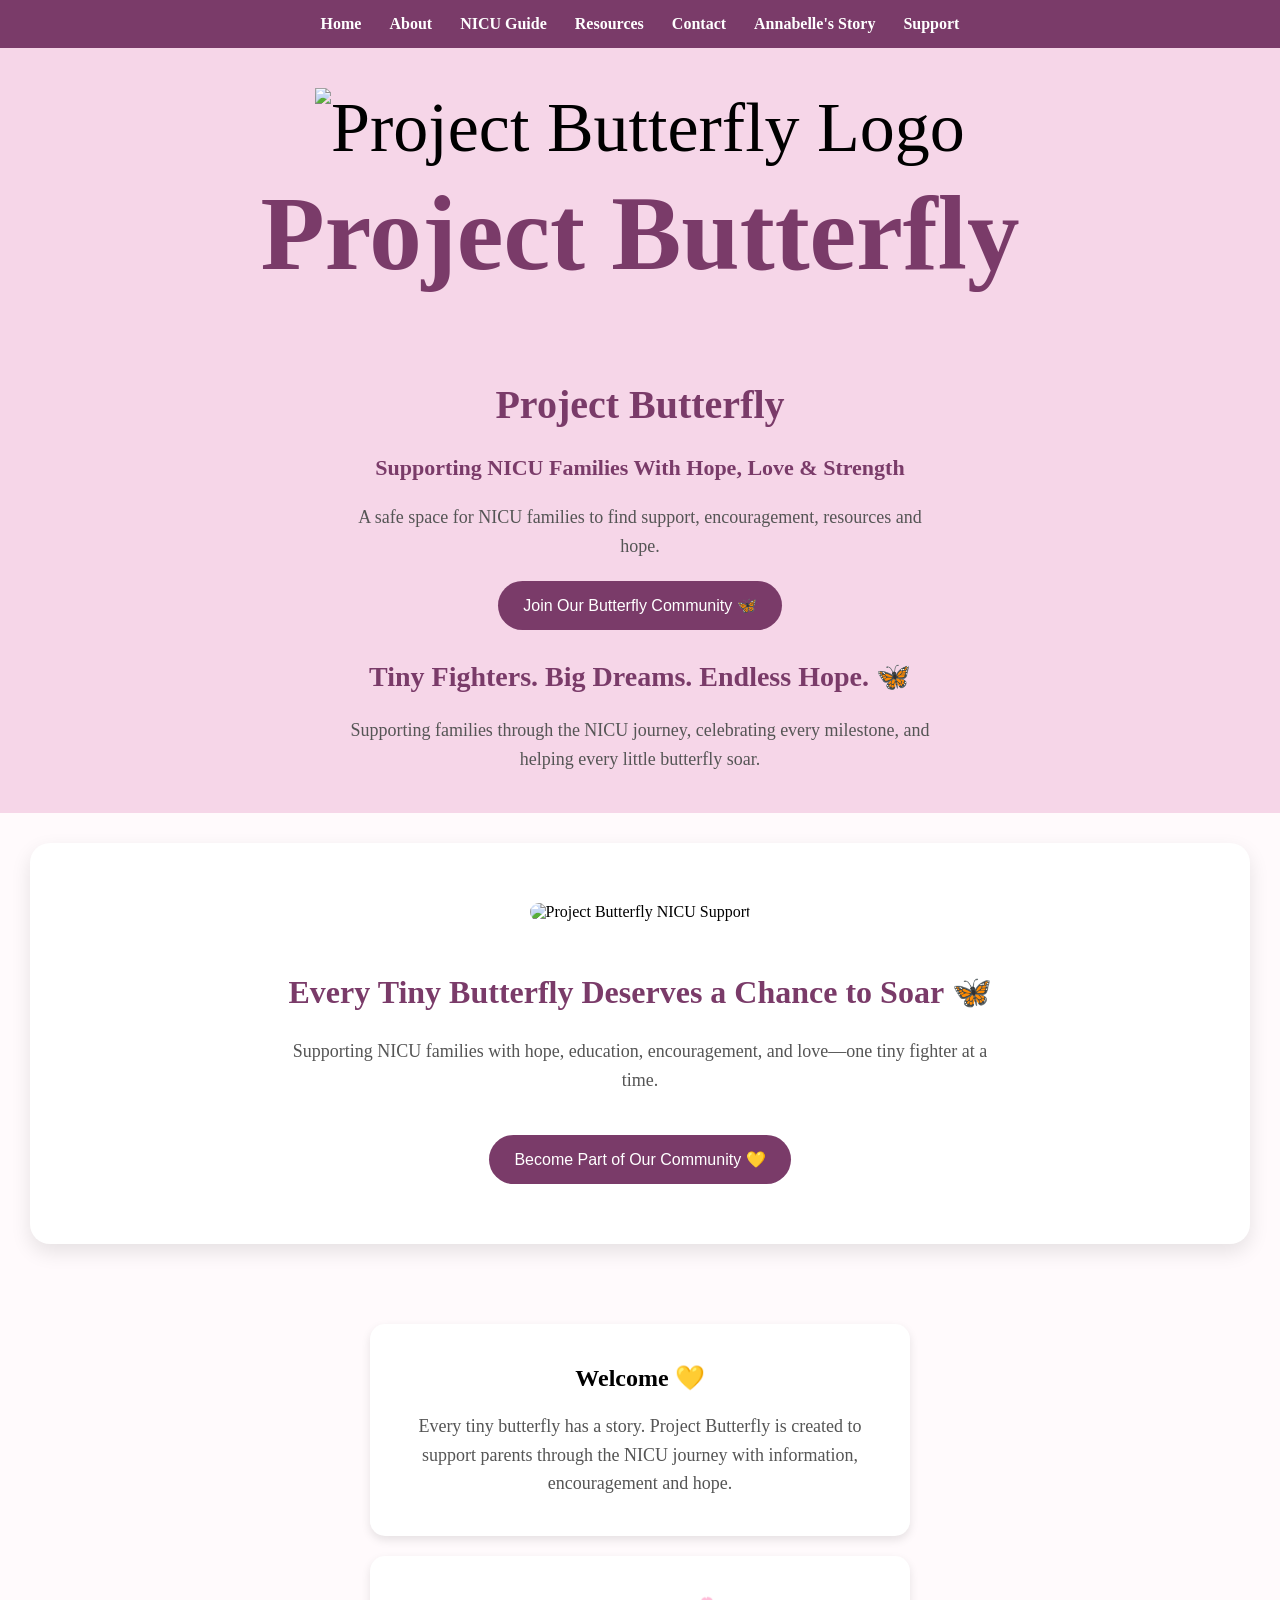
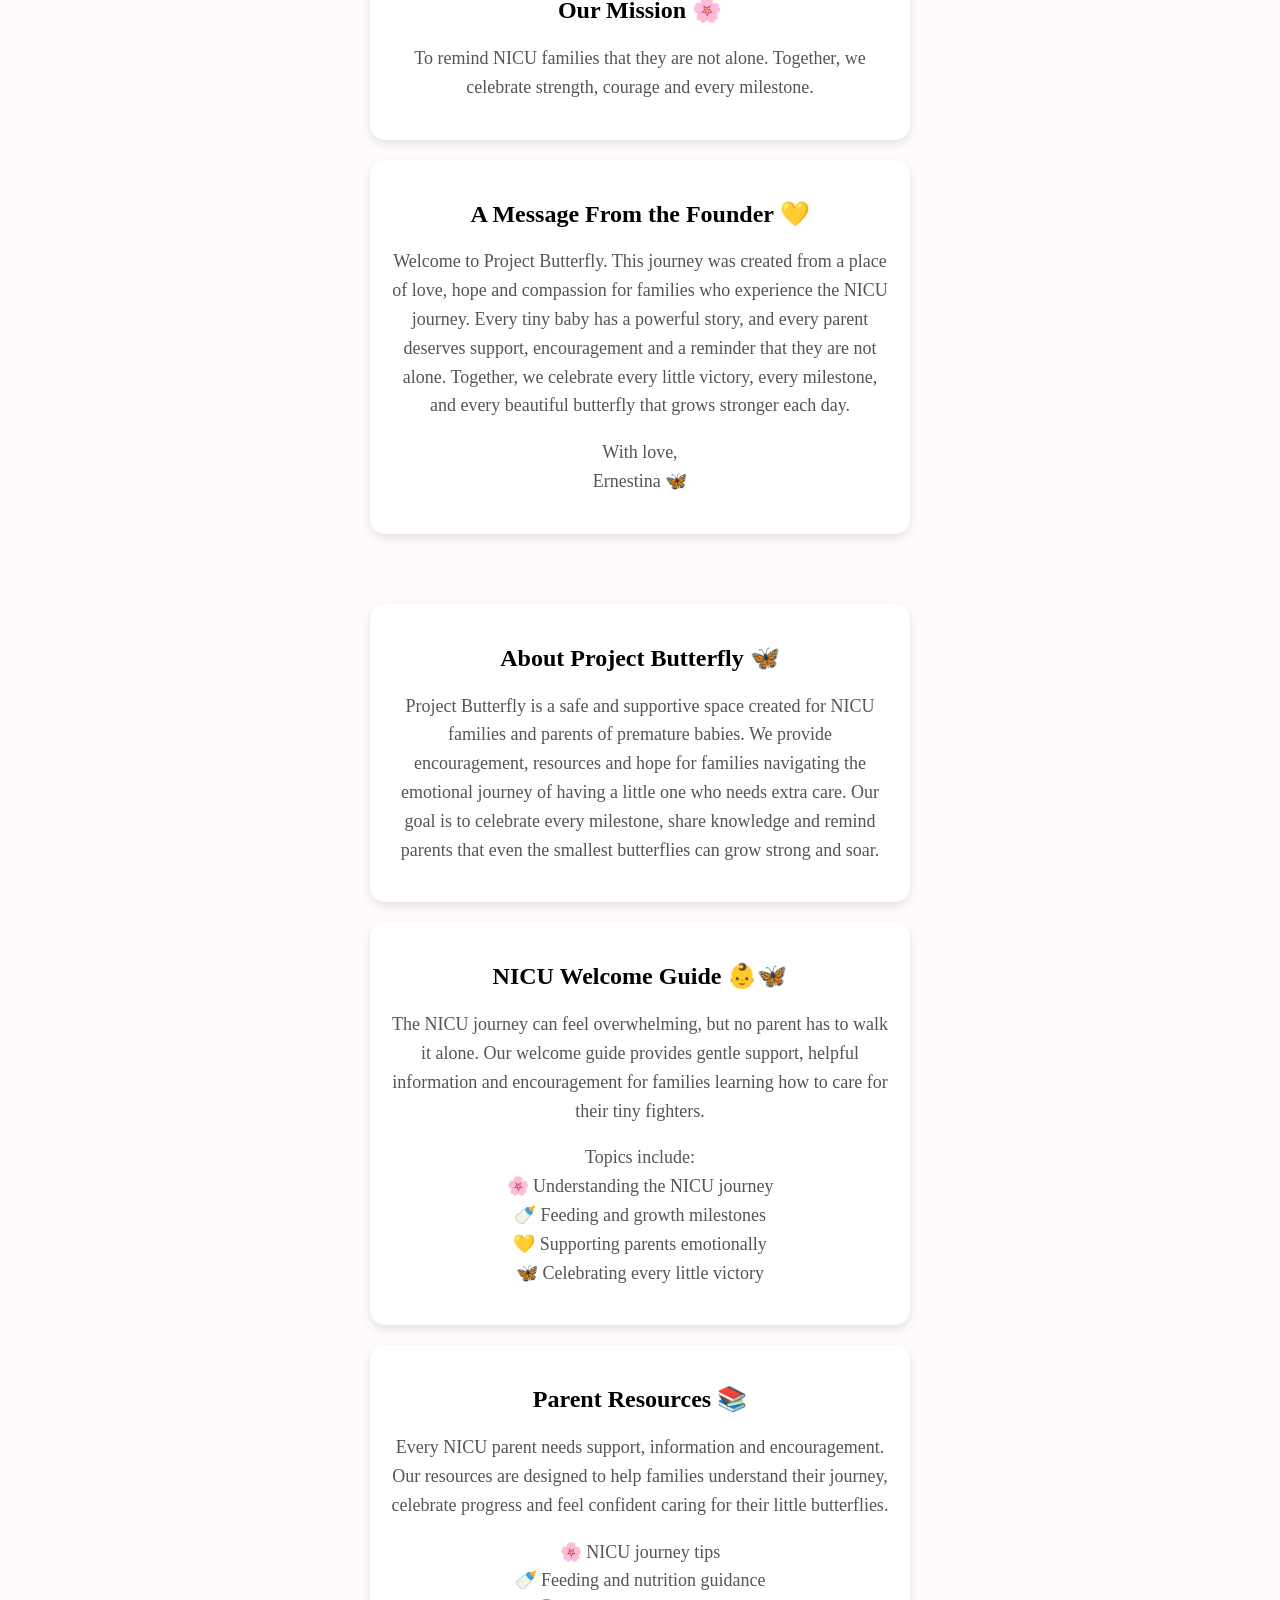
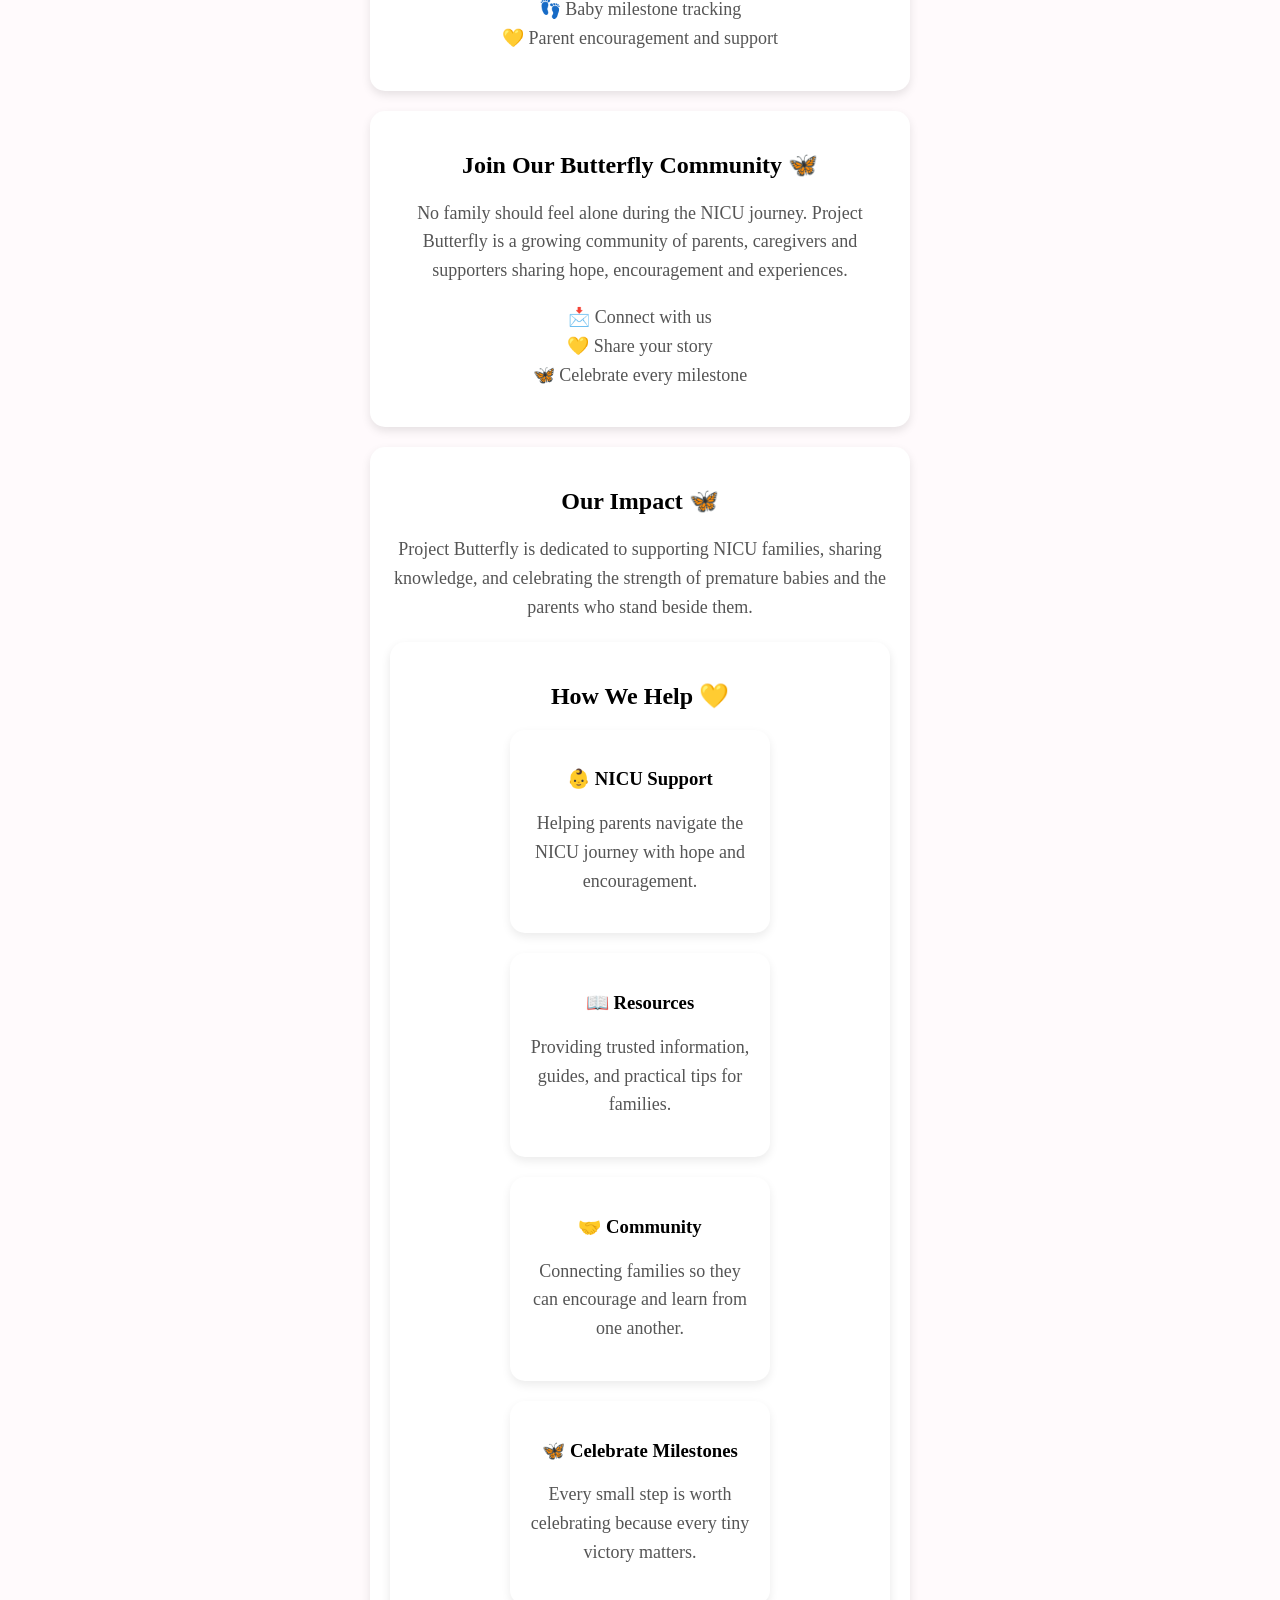
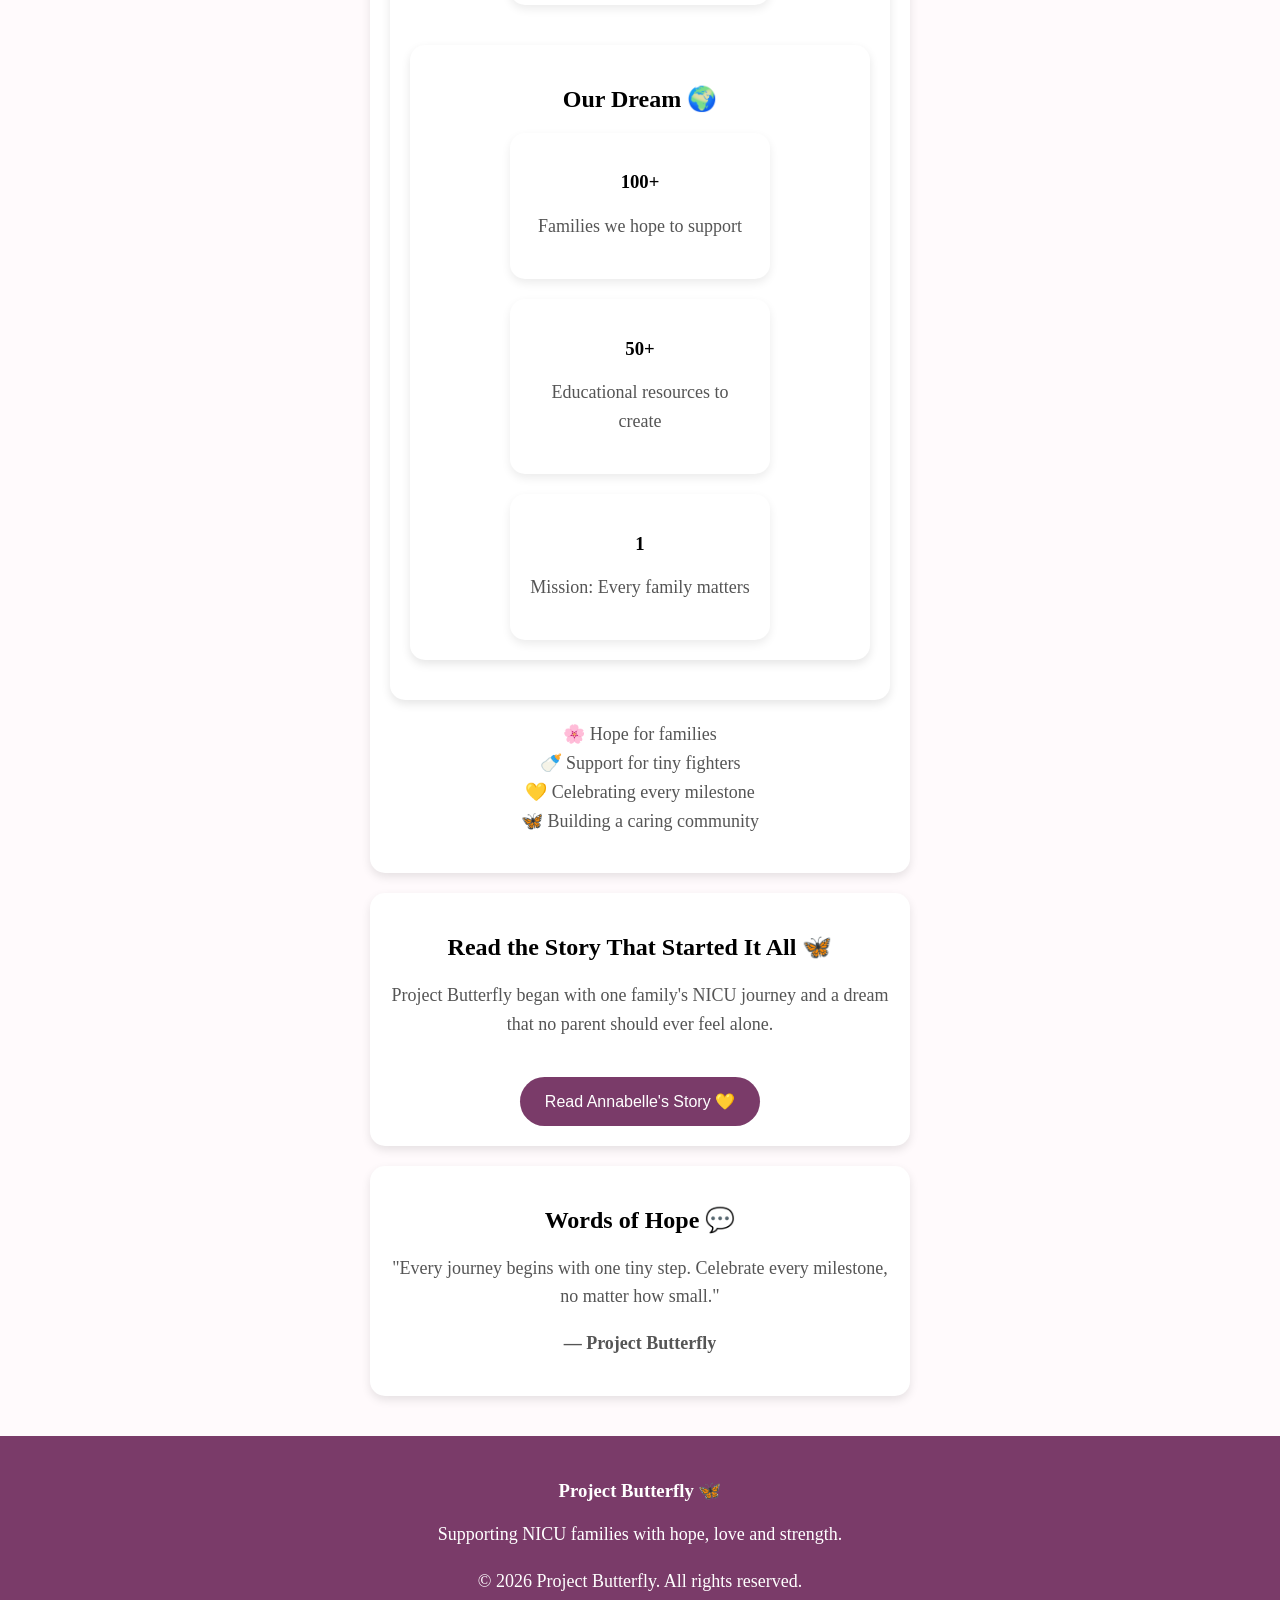
==== index.html @ 30c47a8d "Add files via upload" ====
<!DOCTYPE html>
<html>
<head>
  <meta name="viewport" content="width=device-width, initial-scale=1.0">
  
    <title>Project Butterfly</title>
    <style>
        body {
            font-family: 'Georgia', serif;
            background-color: #fffafc;
            text-align: center;
            margin: 0;
            padding: 0;
        }
header h3 {
    color: #7a3b69;
    font-size: 22px;
}

header p {
    max-width: 600px;
    margin: auto;
}
        header {
    background-color: #f6d6e8;
    padding: 40px 20px;
}

        h1 {
            color: #7a3b69;
            font-size: 40px;
        }

        p {
            color: #555;
            font-size: 18px;
            line-height: 1.6;
        }

        .section {
            padding: 30px 20px;
        }

        .card {
            background: white;
            margin: 20px auto;
            padding: 20px;
            max-width: 500px;
            border-radius: 15px;
            box-shadow: 0 4px 10px rgba(0,0,0,0.1);
        }
.card:hover {
    transform: translateY(-5px);
    transition: 0.3s;
}
        footer {
            background-color: #7a3b69;
            color: white;
            padding: 15px;
        }
        nav {
    background-color: #7a3b69;
    padding: 15px;
    position: sticky;
    top: 0;
    z-index: 1000;
}

nav a {
    color: white;
    text-decoration: none;
    margin: 12px;
    font-size: 16px;
    font-weight: bold;
    transition: color 0.3s;
}

nav a:hover {
    color: #ffd966;
}
.logo {
    font-size: 70px;
    margin-bottom: 10px;
}
.logo h2 {
    color: #7a3b69;
    margin-top: 5px;
}

.logo span {
    font-size: 70px;
}
button {
    background-color: #7a3b69;
    color: white;
    border: none;
    padding: 15px 25px;
    border-radius: 30px;
    font-size: 16px;
    margin-top: 20px;
}
button:hover {
    background-color: #9b5b87;
    transform: scale(1.05);
    transition: 0.3s;
}
.hero-message {
    margin-top: 30px;
}

.hero-message h2 {
    color: #7a3b69;
    font-size: 28px;
}
footer {
    background-color: #7a3b69;
    color: white;
    padding: 25px;
    margin-top: 40px;
}

footer p {
    color: white;
}
.logo img {
    width: 120px;
    height: 120px;
    object-fit: contain;
}
.hero {
    background: white;
    padding: 60px 25px;
    margin: 30px;
    border-radius: 20px;
    box-shadow: 0 8px 20px rgba(0,0,0,0.1);
}

.hero h2 {
    color: #7a3b69;
    font-size: 32px;
}

.hero p {
    font-size: 18px;
    max-width: 700px;
    margin: 20px auto;
}
.hero img {
    width: 100%;
    max-width: 500px;
    border-radius: 20px;
    margin-bottom: 25px;
}
@keyframes fadeIn {
    from {
        opacity: 0;
        transform: translateY(20px);
    }

    to {
        opacity: 1;
        transform: translateY(0);
    }
}

.hero,
.card {
    animation: fadeIn 1s ease;
}
.services {
    display: flex;
    flex-wrap: wrap;
    justify-content: center;
    gap: 20px;
    margin-top: 20px;
}

.service {
    background: #fff;
    padding: 20px;
    border-radius: 15px;
    width: 220px;
    box-shadow: 0 4px 10px rgba(0,0,0,0.08);
}
    </style>

</head>
<nav>
    <a href="index.html">Home</a>
    <a href="about.html">About</a>
    <a href="nicu-guide.html">NICU Guide</a>
    <a href="resources.html">Resources</a>
    <a href="contact.html">Contact</a>
    <a href="annabelles-story.html">Annabelle's Story</a>
    <a href="support.html">Support</a>
</nav>
<body>

<header>

<div class="logo">

   <img src="images/logo.png" alt="Project Butterfly Logo">

    <h2>Project Butterfly</h2>

</div>

<h1>Project Butterfly</h1>

<h3>Supporting NICU Families With Hope, Love & Strength</h3>

<p>
A safe space for NICU families to find support, encouragement,
resources and hope.
</p>

<a href="contact.html">
    <button>
    Join Our Butterfly Community 🦋
    </button>
</a>
<div class="hero-message">

    <h2>
    Tiny Fighters. Big Dreams. Endless Hope. 🦋
    </h2>

    <p>
    Supporting families through the NICU journey,
    celebrating every milestone, and helping every little butterfly soar.
    </p>

</div>
</header>
    <section class="hero">
<img src="images/hero.png" alt="Project Butterfly NICU Support">
    <h2>Every Tiny Butterfly Deserves a Chance to Soar 🦋</h2>

    <p>
        Supporting NICU families with hope, education, encouragement,
        and love—one tiny fighter at a time.
    </p>

    <a href="contact.html">
        <button>Become Part of Our Community 💛</button>
    </a>

</section>
<div class="section">

    <div class="card">
        <h2>Welcome 💛</h2>
        <p>
        Every tiny butterfly has a story.
        Project Butterfly is created to support parents
        through the NICU journey with information,
        encouragement and hope.
        </p>
    </div>


    <div class="card">
        <h2>Our Mission 🌸</h2>
        <p>
        To remind NICU families that they are not alone.
        Together, we celebrate strength, courage and every milestone.
        </p>
    </div>
<div class="card">
    <h2>A Message From the Founder 💛</h2>

    <p>
    Welcome to Project Butterfly.

    This journey was created from a place of love, hope and compassion
    for families who experience the NICU journey.

    Every tiny baby has a powerful story, and every parent deserves
    support, encouragement and a reminder that they are not alone.

    Together, we celebrate every little victory, every milestone,
    and every beautiful butterfly that grows stronger each day.
    </p>

    <p>
    With love,<br>
    Ernestina 🦋
    </p>
</div>

</div>
<div class="card">
    <h2>About Project Butterfly 🦋</h2>

    <p>
    Project Butterfly is a safe and supportive space created for NICU
    families and parents of premature babies.

    We provide encouragement, resources and hope for families navigating
    the emotional journey of having a little one who needs extra care.

    Our goal is to celebrate every milestone, share knowledge and remind
    parents that even the smallest butterflies can grow strong and soar.
    </p>
</div>
<div class="card">
    <h2>NICU Welcome Guide 👶🦋</h2>

    <p>
    The NICU journey can feel overwhelming, but no parent has to walk it alone.

    Our welcome guide provides gentle support, helpful information and
    encouragement for families learning how to care for their tiny fighters.
    </p>

    <p>
    Topics include:
    <br>🌸 Understanding the NICU journey
    <br>🍼 Feeding and growth milestones
    <br>💛 Supporting parents emotionally
    <br>🦋 Celebrating every little victory
    </p>
</div>
<div class="card">
    <h2>Parent Resources 📚</h2>

    <p>
    Every NICU parent needs support, information and encouragement.

    Our resources are designed to help families understand their journey,
    celebrate progress and feel confident caring for their little butterflies.
    </p>

    <p>
    🌸 NICU journey tips
    <br>🍼 Feeding and nutrition guidance
    <br>👣 Baby milestone tracking
    <br>💛 Parent encouragement and support
    </p>
</div>
<div class="card">
    <h2>Join Our Butterfly Community 🦋</h2>

    <p>
    No family should feel alone during the NICU journey.

    Project Butterfly is a growing community of parents, caregivers
    and supporters sharing hope, encouragement and experiences.
    </p>

    <p>
    📩 Connect with us<br>
    💛 Share your story<br>
    🦋 Celebrate every milestone
    </p>
</div>
<div class="card">

<h2>Our Impact 🦋</h2>

<p>
Project Butterfly is dedicated to supporting NICU families,
sharing knowledge, and celebrating the strength of premature babies
and the parents who stand beside them.
</p>
<div class="card">

<h2>How We Help 💛</h2>

<div class="services">

    <div class="service">
        <h3>👶 NICU Support</h3>
        <p>Helping parents navigate the NICU journey with hope and encouragement.</p>
    </div>

    <div class="service">
        <h3>📖 Resources</h3>
        <p>Providing trusted information, guides, and practical tips for families.</p>
    </div>

    <div class="service">
        <h3>🤝 Community</h3>
        <p>Connecting families so they can encourage and learn from one another.</p>
    </div>

    <div class="service">
        <h3>🦋 Celebrate Milestones</h3>
        <p>Every small step is worth celebrating because every tiny victory matters.</p>
    </div>
<div class="card">

<h2>Our Dream 🌍</h2>

<div class="services">

<div class="service">
<h3>100+</h3>
<p>Families we hope to support</p>
</div>

<div class="service">
<h3>50+</h3>
<p>Educational resources to create</p>
</div>

<div class="service">
<h3>1</h3>
<p>Mission: Every family matters</p>
</div>

</div>

</div>
</div>

</div>
<p>
🌸 Hope for families<br>
🍼 Support for tiny fighters<br>
💛 Celebrating every milestone<br>
🦋 Building a caring community
</p>

</div>
<div class="card">

<h2>Read the Story That Started It All 🦋</h2>

<p>
Project Butterfly began with one family's NICU journey and a dream that no parent should ever feel alone.
</p>

<a href="annabelles-story.html">
<button>Read Annabelle's Story 💛</button>
</a>

</div>
<div class="card">

<h2>Words of Hope 💬</h2>

<p>
"Every journey begins with one tiny step. Celebrate every milestone, no matter how small."
</p>

<p><strong>— Project Butterfly</strong></p>

</div>
<footer>

    <h3>Project Butterfly 🦋</h3>

    <p>
    Supporting NICU families with hope, love and strength.
    </p>

    <p>
    © 2026 Project Butterfly. All rights reserved.
    </p>

</footer>


</body>
</html>
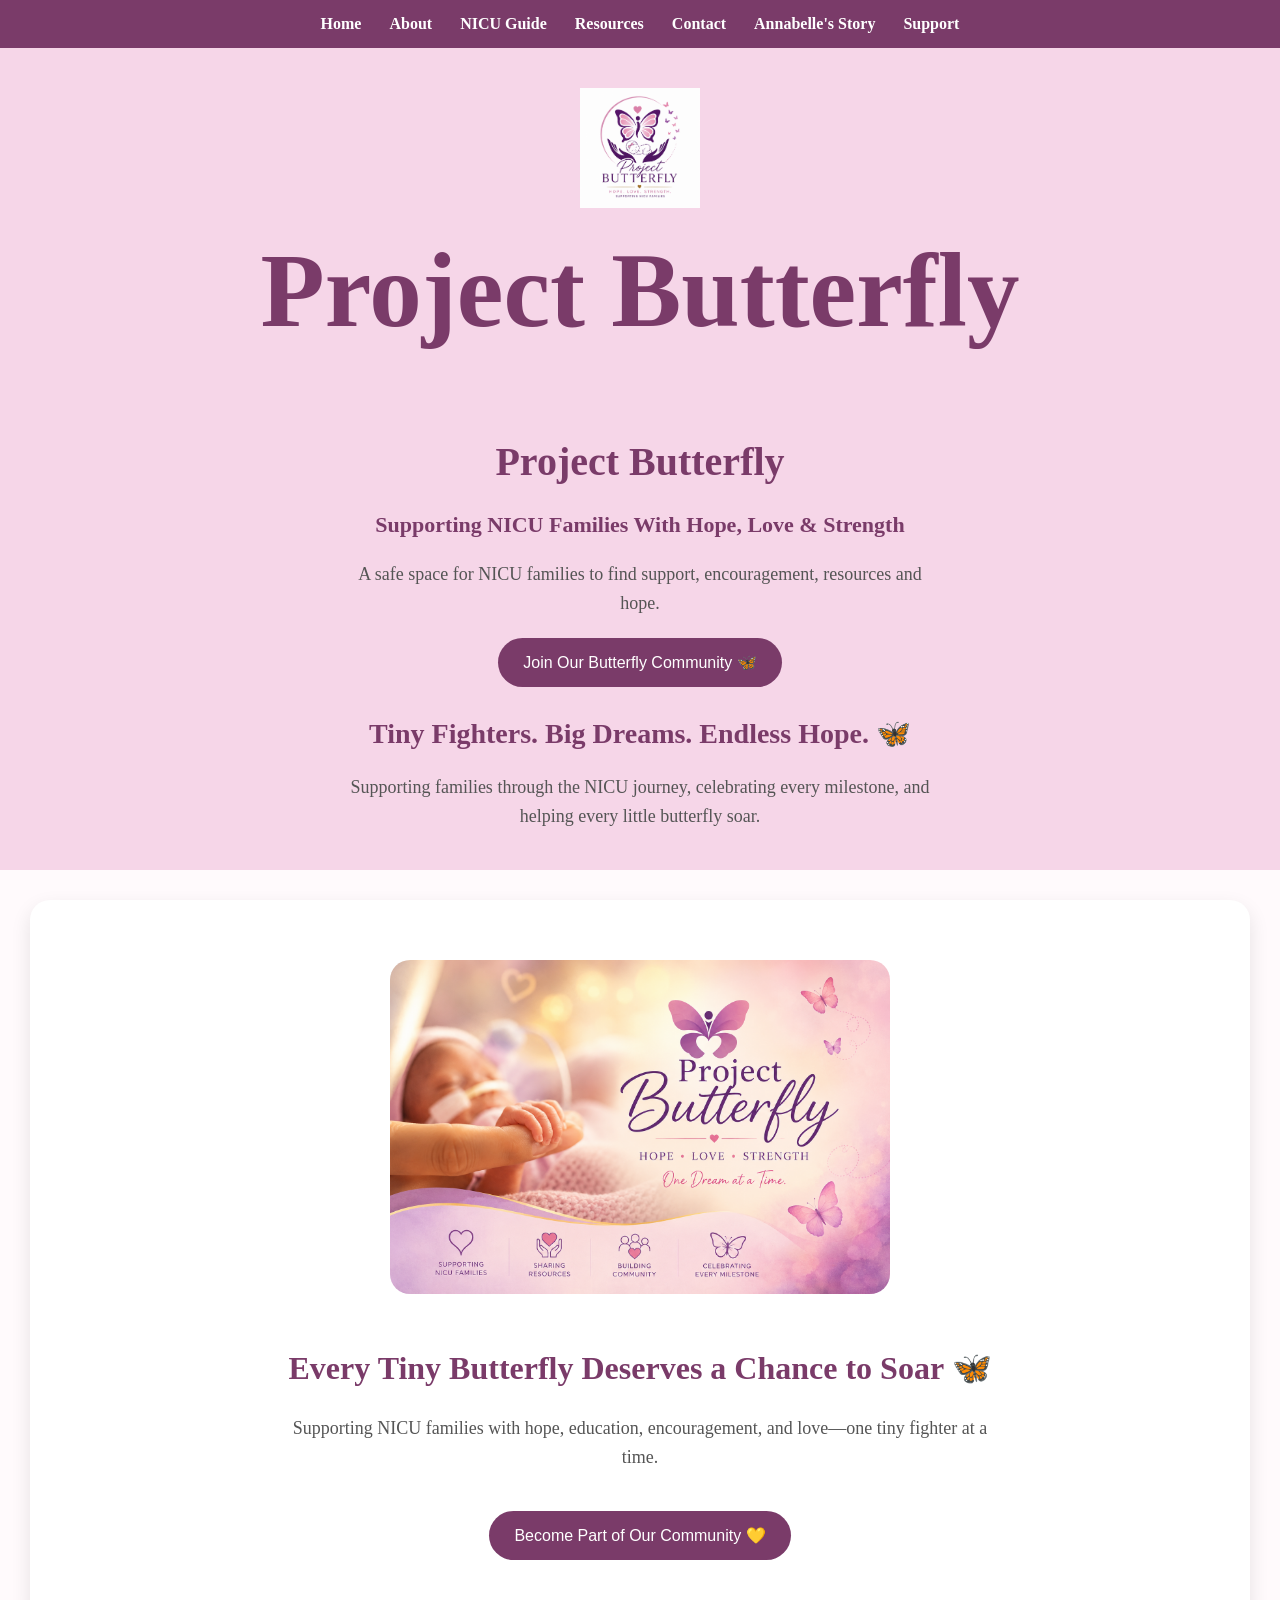
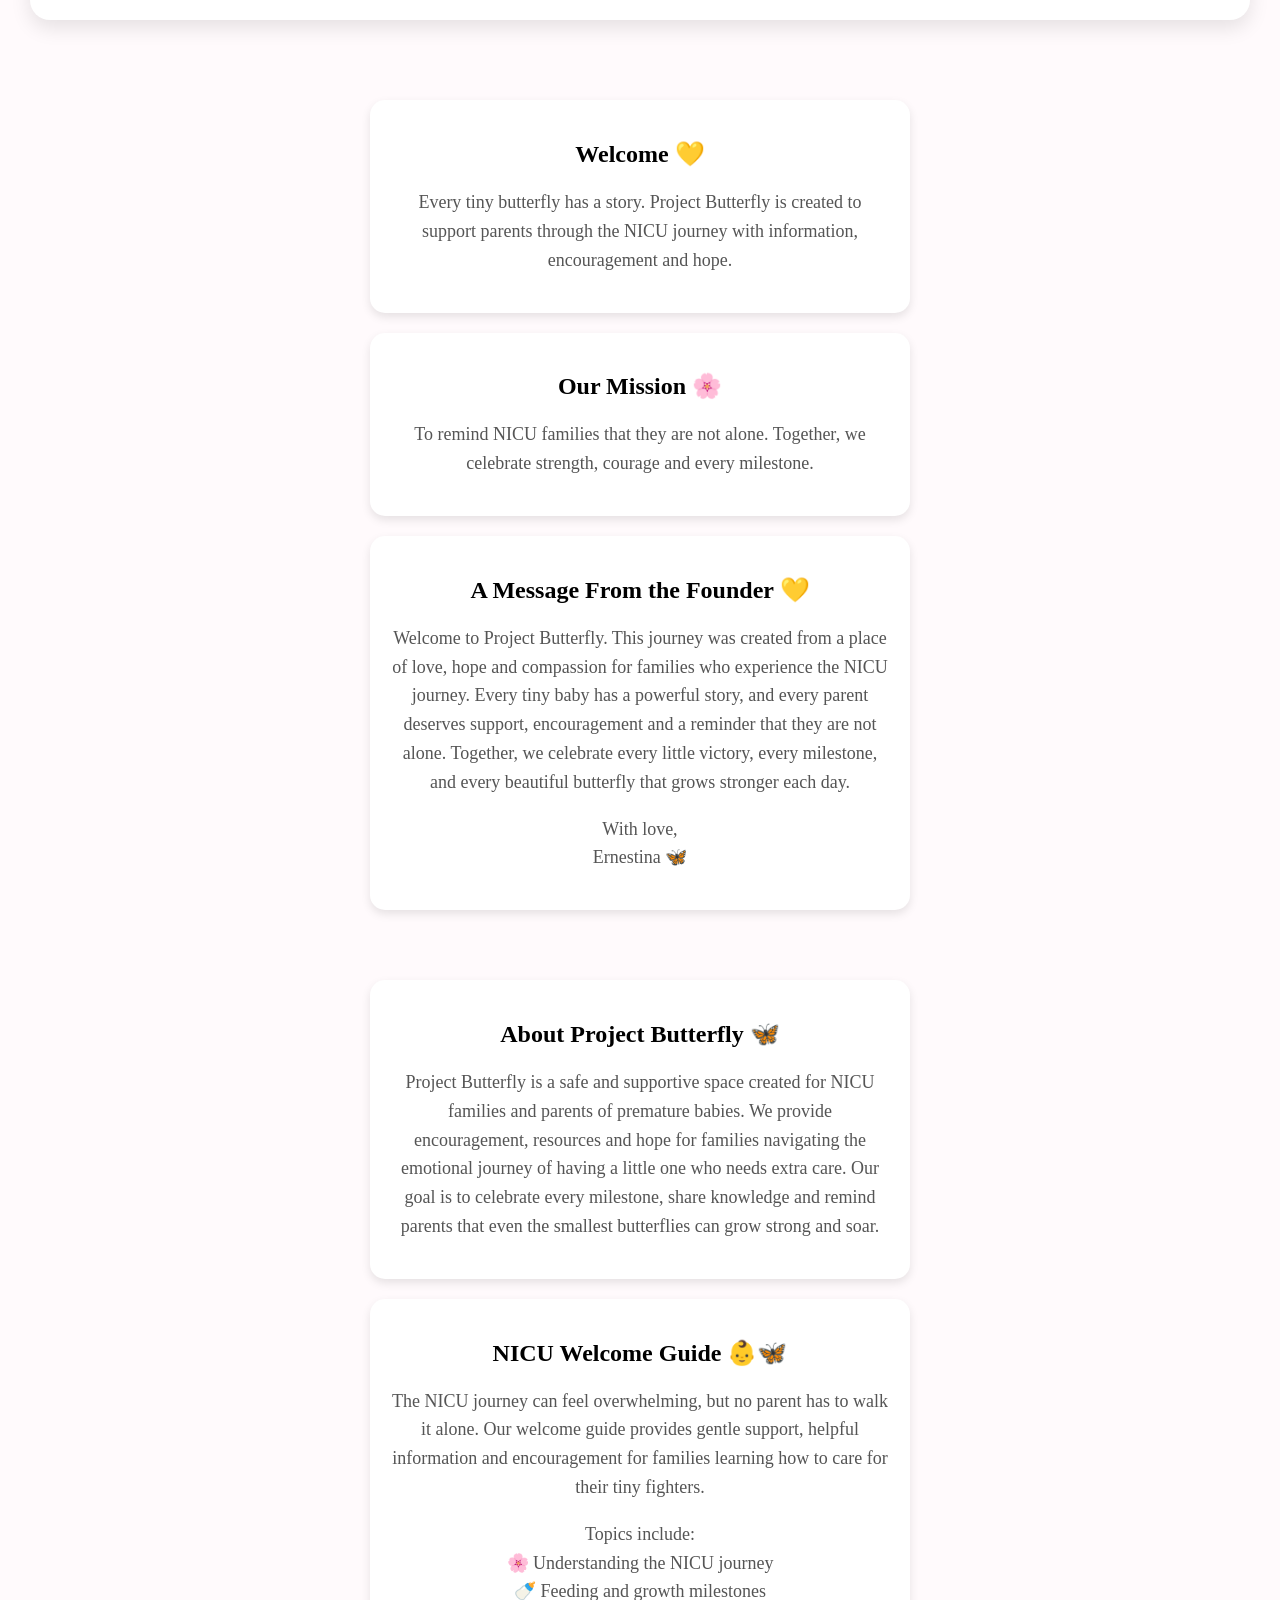
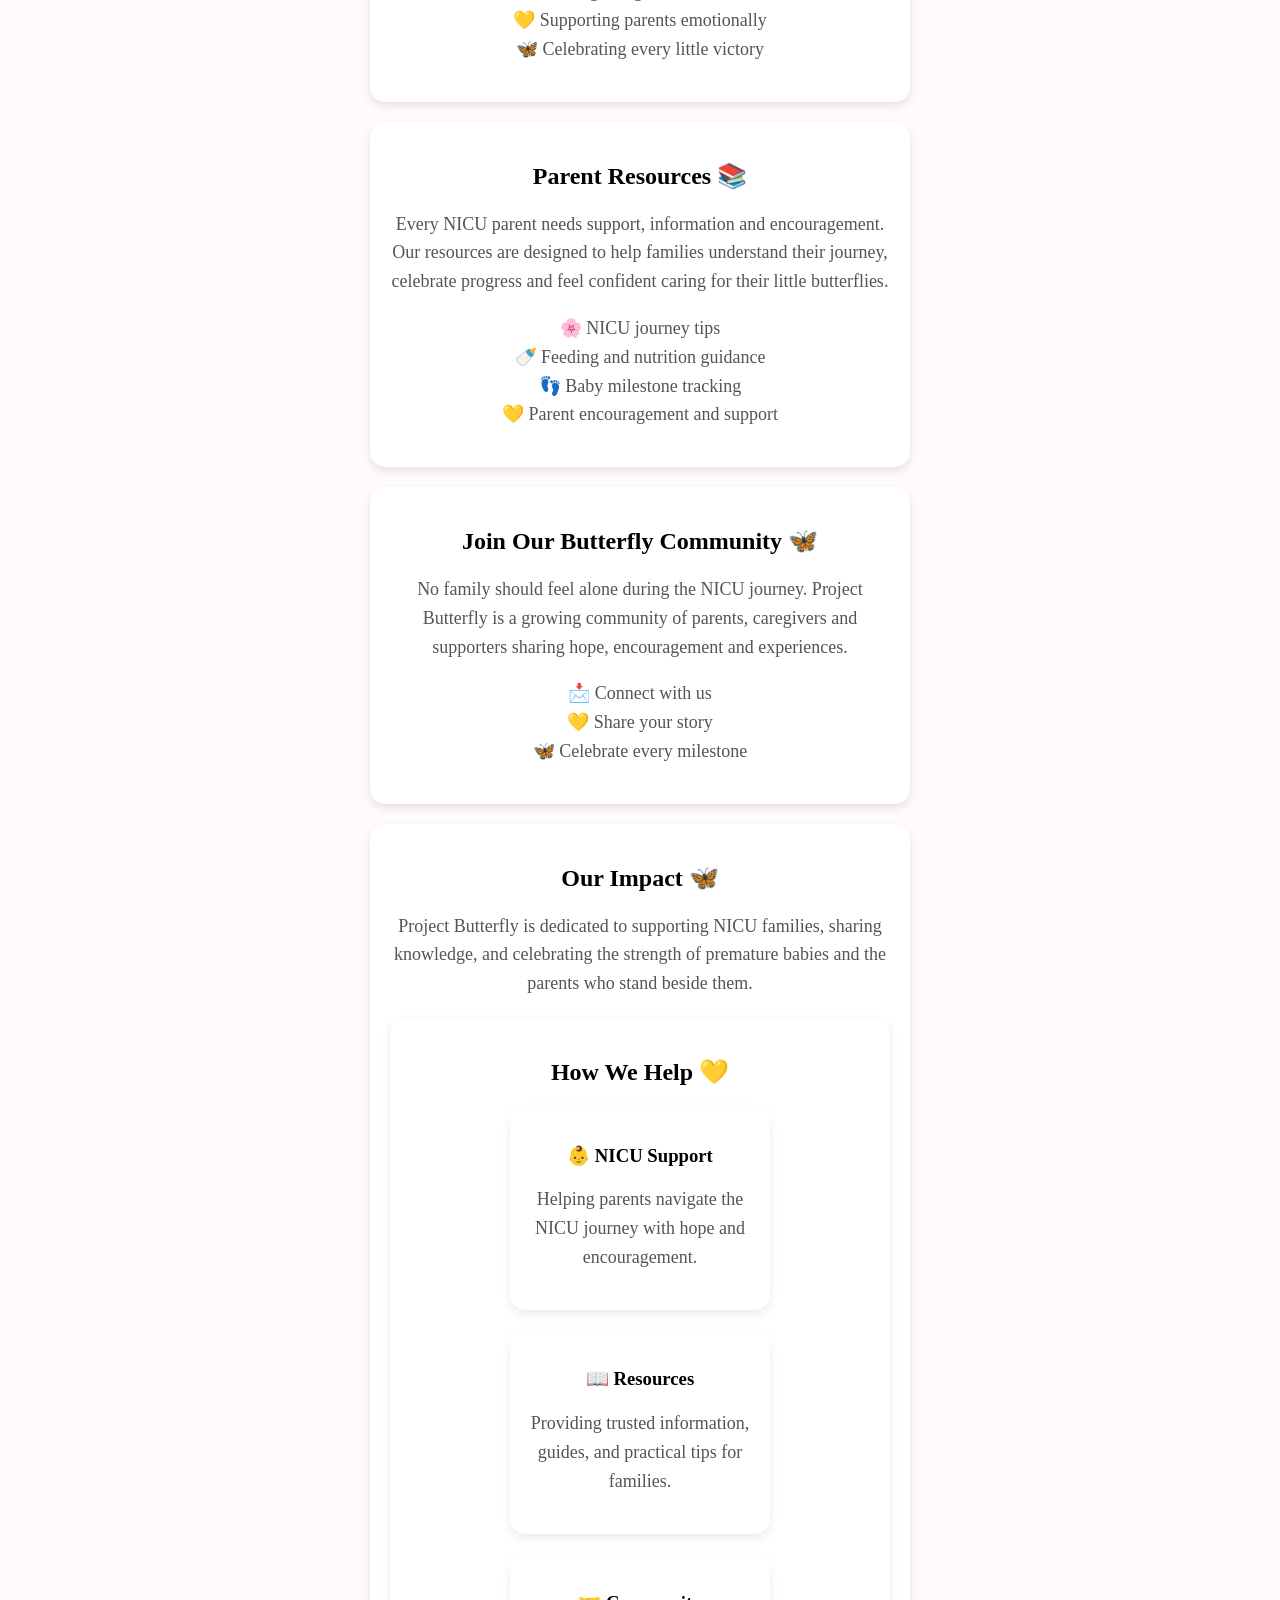
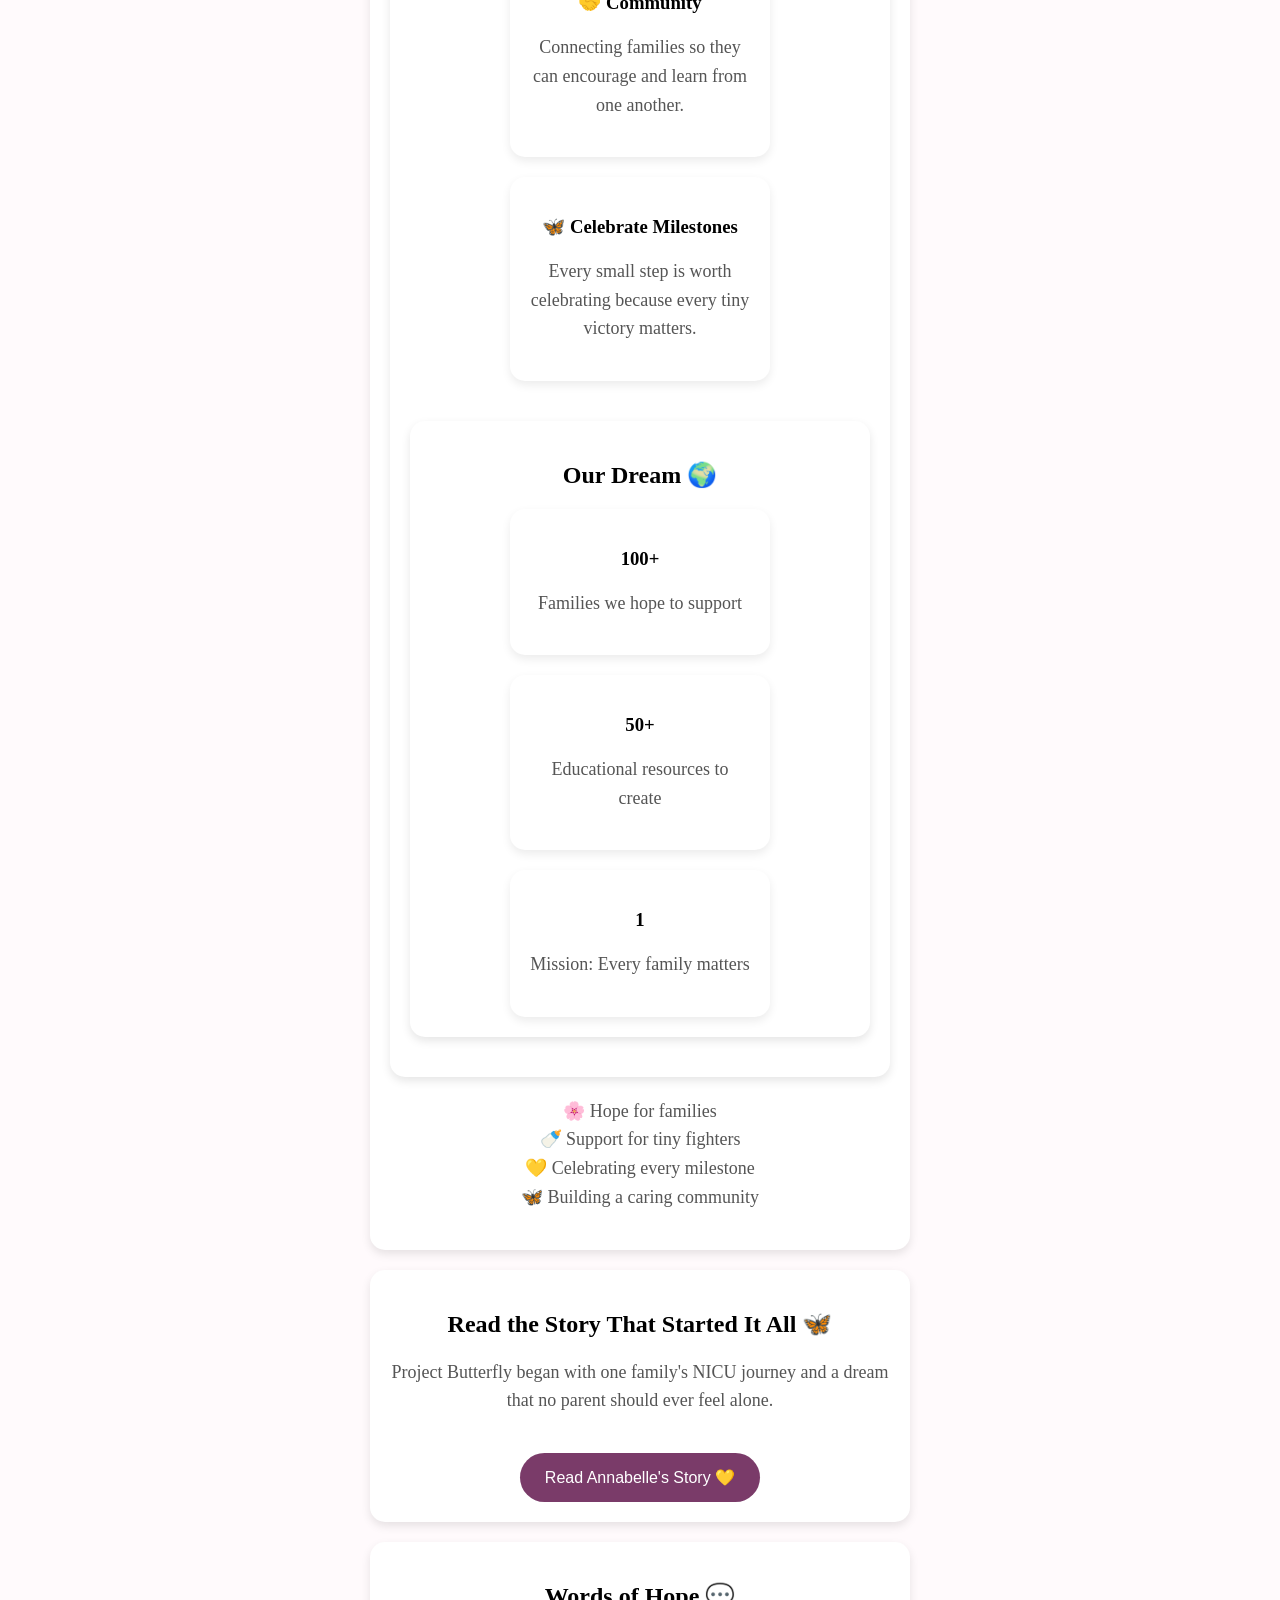
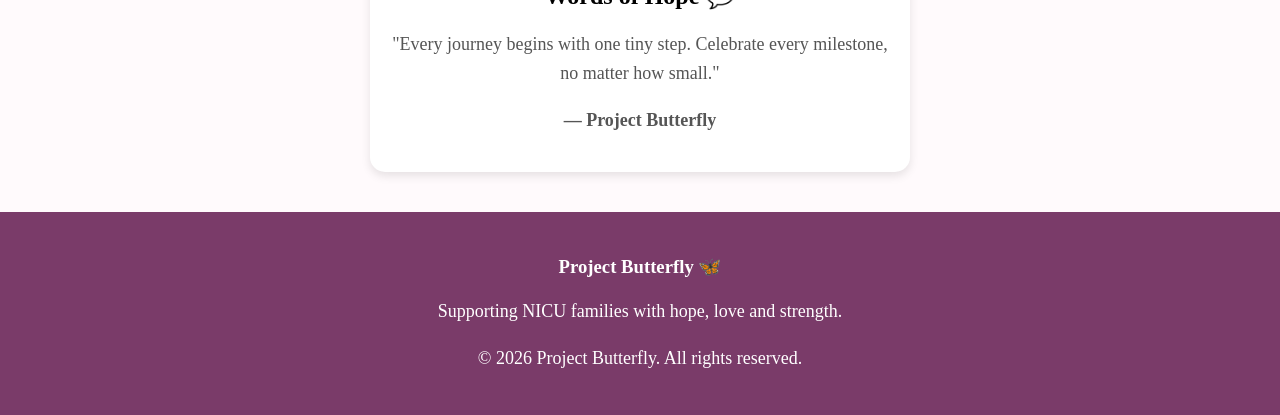
==== commit 423b77dd: "Update image paths in index.html" ====
--- a/index.html
+++ b/index.html
@@ -200,7 +200,7 @@
 
 <div class="logo">
 
-   <img src="images/logo.png" alt="Project Butterfly Logo">
+   <img src="logo.png" alt="Project Butterfly Logo">
 
     <h2>Project Butterfly</h2>
 
@@ -234,7 +234,7 @@
 </div>
 </header>
     <section class="hero">
-<img src="images/hero.png" alt="Project Butterfly NICU Support">
+<img src="hero.png" alt="Project Butterfly NICU Support">
     <h2>Every Tiny Butterfly Deserves a Chance to Soar 🦋</h2>
 
     <p>
@@ -464,4 +464,4 @@
 
 
 </body>
-</html>+</html>
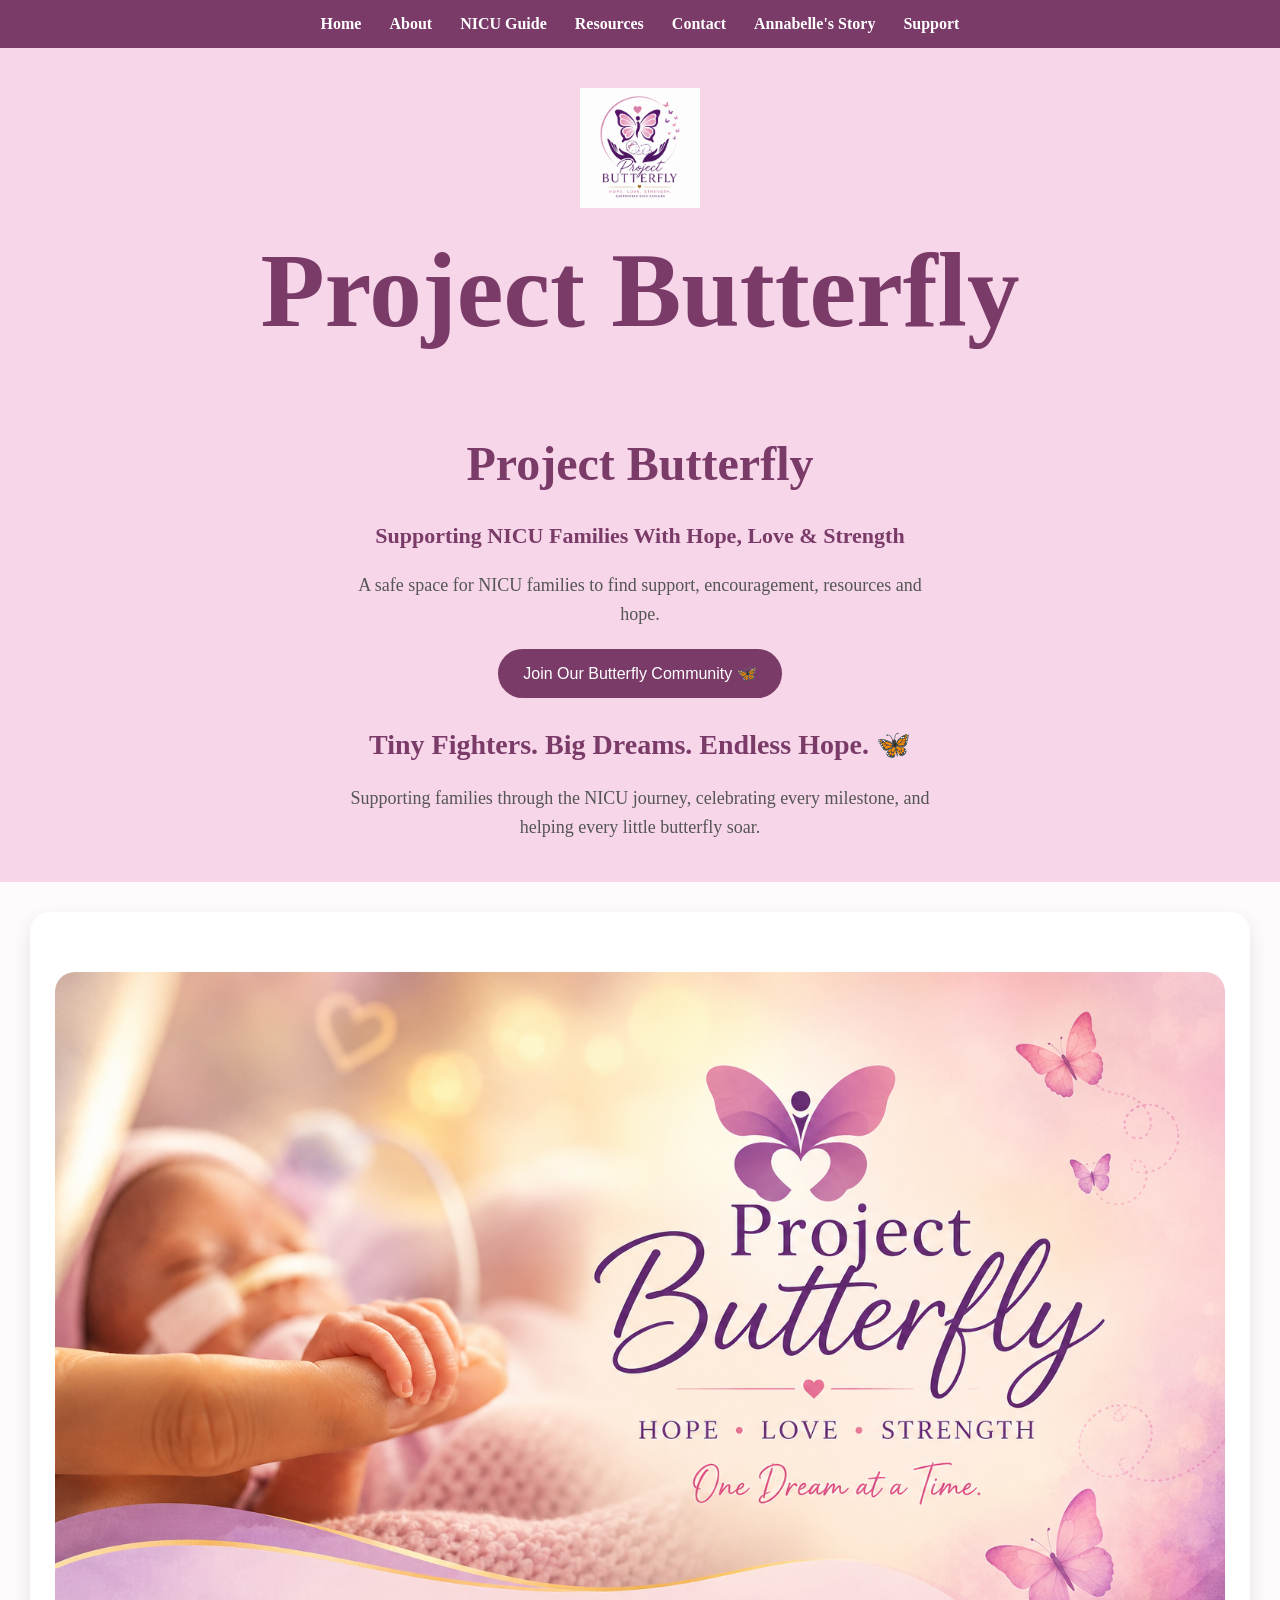
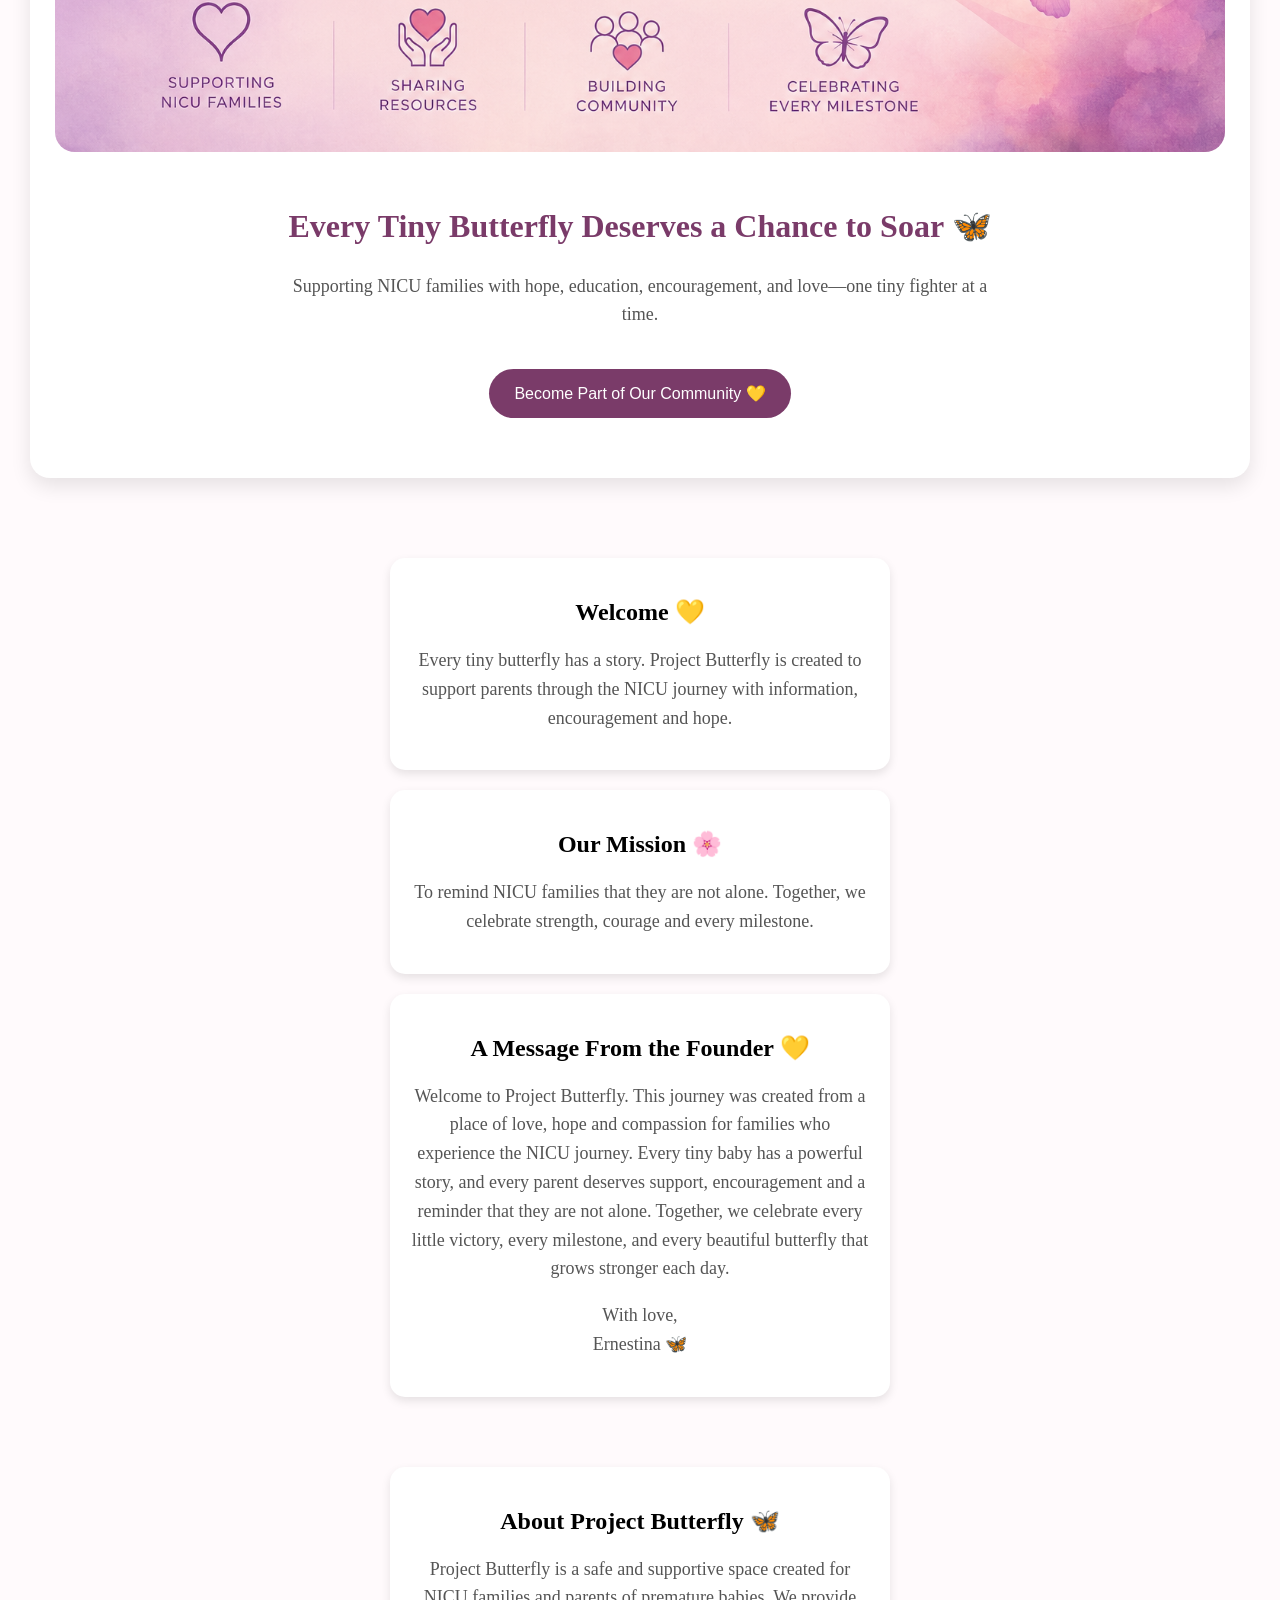
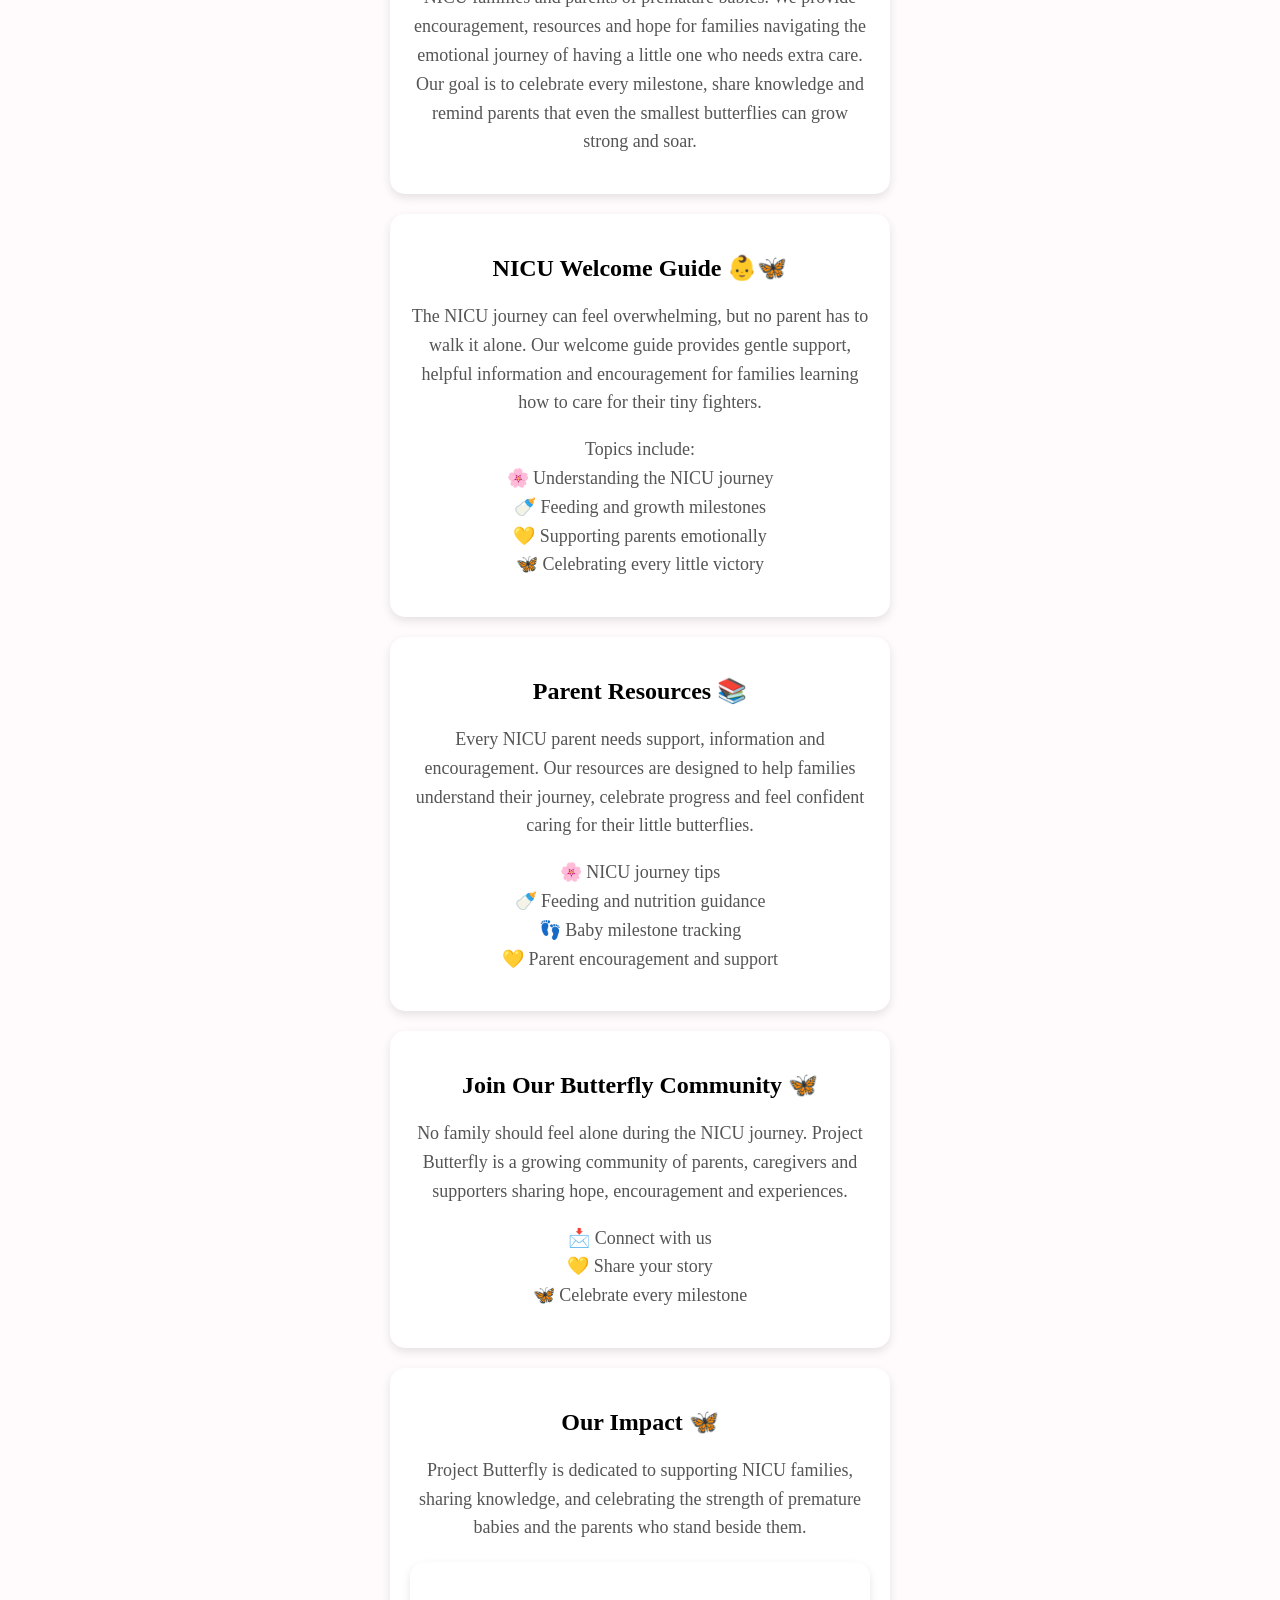
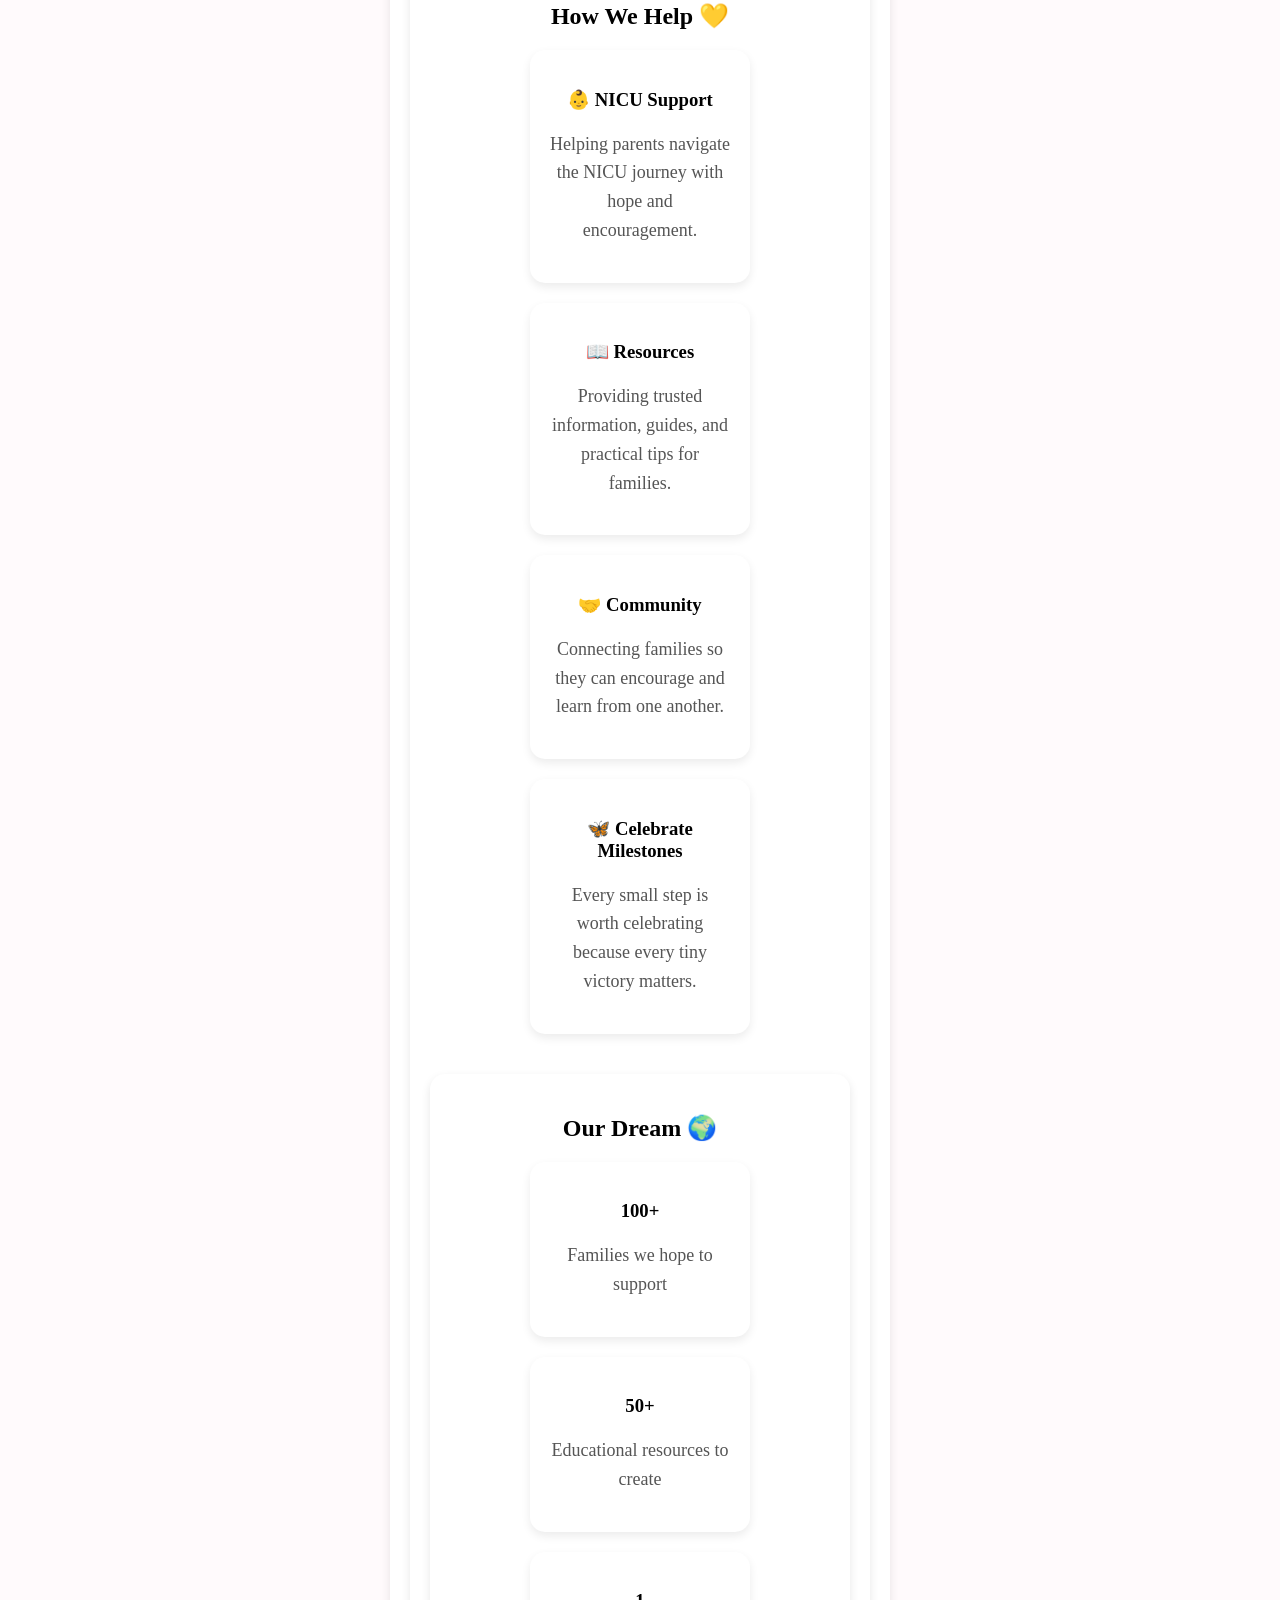
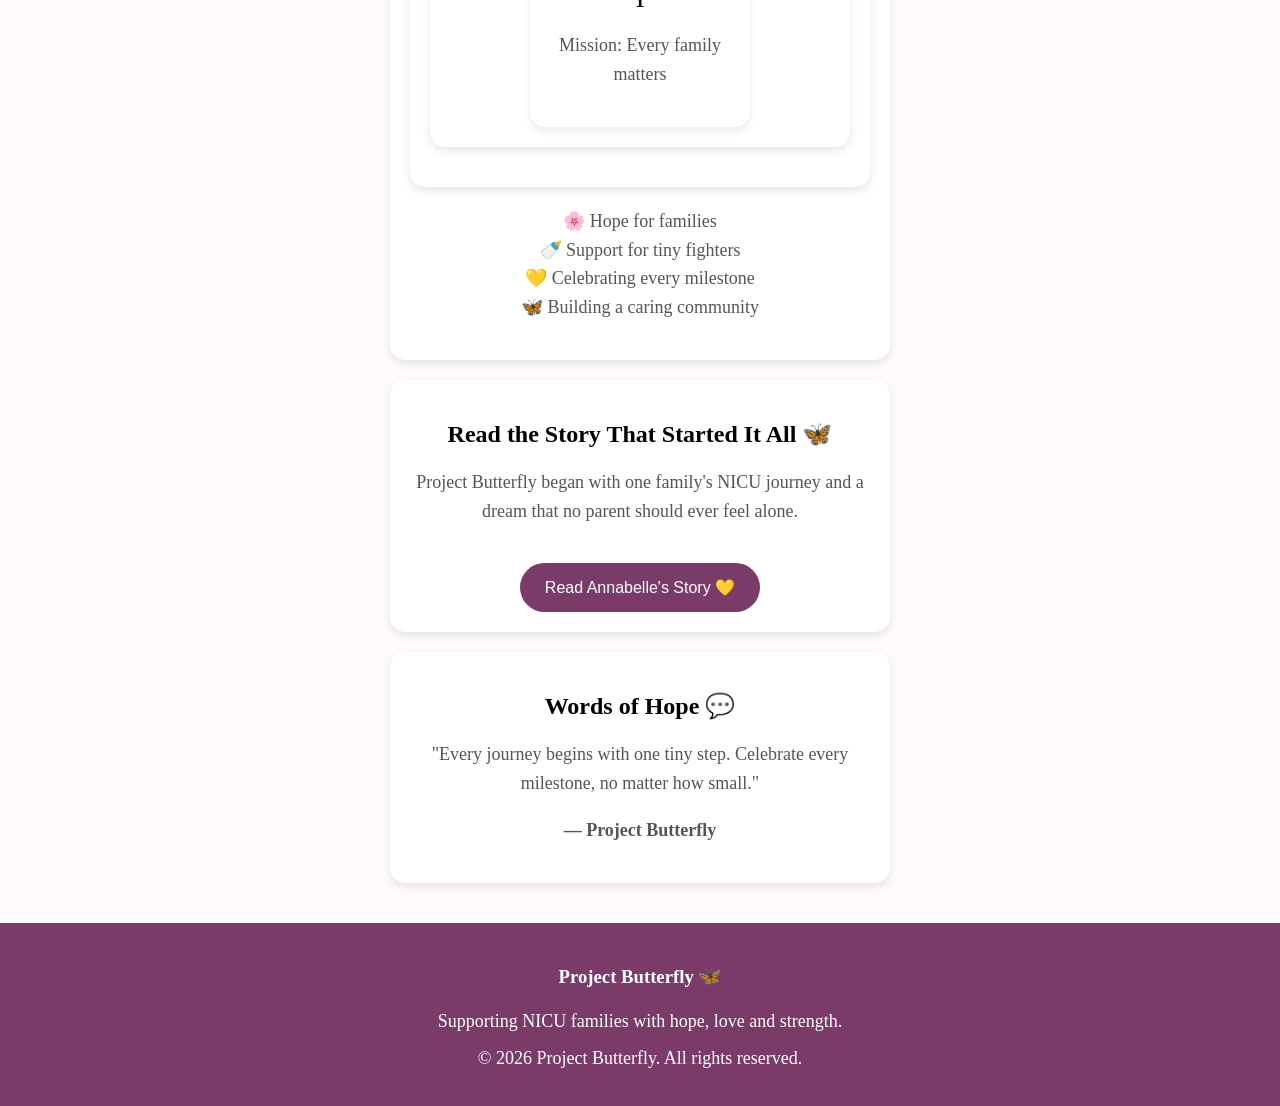
==== commit 32a0fae9: "Add link to external stylesheet in index.html" ====
--- a/index.html
+++ b/index.html
@@ -2,7 +2,7 @@
 <html>
 <head>
   <meta name="viewport" content="width=device-width, initial-scale=1.0">
-  
+  <link rel="stylesheet" href="style.css">
     <title>Project Butterfly</title>
     <style>
         body {
--- a/style.css
+++ b/style.css
@@ -0,0 +1,298 @@
+
+        body {
+            font-family: 'Georgia', serif;
+            background-color: #fffafc;
+            text-align: center;
+            margin: 0;
+            padding: 0;
+        }
+header h3 {
+    color: #7a3b69;
+    font-size: 22px;
+}
+
+header p {
+    max-width: 600px;
+    margin: auto;
+}
+        header {
+    background-color: #f6d6e8;
+    padding: 40px 20px;
+}
+
+        h1 {
+            color: #7a3b69;
+            font-size: 40px;
+        }
+
+        p {
+            color: #555;
+            font-size: 18px;
+            line-height: 1.6;
+        }
+
+        .section {
+            padding: 30px 20px;
+        }
+
+        .card {
+            background: white;
+            margin: 20px auto;
+            padding: 20px;
+            max-width: 500px;
+            border-radius: 15px;
+            box-shadow: 0 4px 10px rgba(0,0,0,0.1);
+        }
+.card:hover {
+    transform: translateY(-5px);
+    transition: 0.3s;
+}
+        footer {
+            background-color: #7a3b69;
+            color: white;
+            padding: 15px;
+        }
+        nav {
+    background-color: #7a3b69;
+    padding: 15px;
+    position: sticky;
+    top: 0;
+    z-index: 1000;
+}
+
+nav a {
+    color: white;
+    text-decoration: none;
+    margin: 12px;
+    font-size: 16px;
+    font-weight: bold;
+    transition: color 0.3s;
+}
+
+nav a:hover {
+    color: #ffd966;
+}
+.logo {
+    font-size: 70px;
+    margin-bottom: 10px;
+}
+.logo h2 {
+    color: #7a3b69;
+    margin-top: 5px;
+}
+
+.logo span {
+    font-size: 70px;
+}
+button {
+    background-color: #7a3b69;
+    color: white;
+    border: none;
+    padding: 15px 25px;
+    border-radius: 30px;
+    font-size: 16px;
+    margin-top: 20px;
+}
+button:hover {
+    background-color: #9b5b87;
+    transform: scale(1.05);
+    transition: 0.3s;
+}
+.hero-message {
+    margin-top: 30px;
+}
+
+.hero-message h2 {
+    color: #7a3b69;
+    font-size: 28px;
+}
+footer {
+    background-color: #7a3b69;
+    color: white;
+    padding: 25px;
+    margin-top: 40px;
+}
+
+footer p {
+    color: white;
+}
+.logo img {
+    width: 120px;
+    height: 120px;
+    object-fit: contain;
+}
+.hero {
+    background: white;
+    padding: 60px 25px;
+    margin: 30px;
+    border-radius: 20px;
+    box-shadow: 0 8px 20px rgba(0,0,0,0.1);
+}
+
+.hero h2 {
+    color: #7a3b69;
+    font-size: 32px;
+}
+
+.hero p {
+    font-size: 18px;
+    max-width: 700px;
+    margin: 20px auto;
+}
+.hero img {
+    width: 100%;
+    max-width: 500px;
+    border-radius: 20px;
+    margin-bottom: 25px;
+}
+@keyframes fadeIn {
+    from {
+        opacity: 0;
+        transform: translateY(20px);
+    }
+
+    to {
+        opacity: 1;
+        transform: translateY(0);
+    }
+}
+
+.hero,
+.card {
+    animation: fadeIn 1s ease;
+}
+.services {
+    display: flex;
+    flex-wrap: wrap;
+    justify-content: center;
+    gap: 20px;
+    margin-top: 20px;
+}
+
+.service {
+    background: #fff;
+    padding: 20px;
+    border-radius: 15px;
+    width: 220px;
+    box-shadow: 0 4px 10px rgba(0,0,0,0.08);
+}
+.help-buttons {
+    display: flex;
+    flex-wrap: wrap;
+    justify-content: center;
+    gap: 15px;
+    margin-top: 20px;
+}
+
+.help-buttons button {
+    min-width: 180px;
+}
+blockquote {
+    font-size: 22px;
+    font-style: italic;
+    color: #7a3b69;
+    line-height: 1.8;
+    margin: 20px;
+}
+footer {
+    background: #7a3b69;
+    color: white;
+    text-align: center;
+    padding: 30px 20px;
+    margin-top: 50px;
+}
+
+footer h2 {
+    margin-bottom: 10px;
+}
+
+footer p {
+    margin: 8px 0;
+}
+input,
+textarea {
+    width: 100%;
+    padding: 12px;
+    border: 1px solid #d9c7d3;
+    border-radius: 10px;
+    margin-top: 6px;
+    margin-bottom: 16px;
+    font-size: 16px;
+    box-sizing: border-box;
+}
+
+textarea {
+    resize: vertical;
+    min-height: 150px;
+}
+
+label {
+    font-weight: bold;
+}
+/* Mobile-friendly design */
+* {
+    box-sizing: border-box;
+}
+
+img {
+    max-width: 100%;
+    height: auto;
+}
+
+h1 {
+    font-size: clamp(40px, 10vw, 80px);
+    overflow-wrap: break-word;
+}
+
+header,
+section,
+.card {
+    max-width: 100%;
+    overflow: hidden;
+}
+
+@media (max-width: 600px) {
+    nav {
+        display: flex;
+        flex-wrap: wrap;
+        justify-content: center;
+        gap: 10px;
+    }
+
+    nav a {
+        font-size: 16px;
+    }
+
+    header {
+        padding: 25px 15px;
+    }
+
+    h1 {
+        font-size: 48px;
+        line-height: 1.1;
+    }
+
+    h2 {
+        font-size: 30px;
+    }
+
+    p {
+        font-size: 16px;
+    }
+}
+body {
+    overflow-x: hidden;
+}
+
+h1 {
+    max-width: 100%;
+    font-size: 48px !important;
+    line-height: 1.1;
+    overflow-wrap: break-word;
+}
+
+img {
+    max-width: 100% !important;
+    height: auto !important;
+}
+    </style>
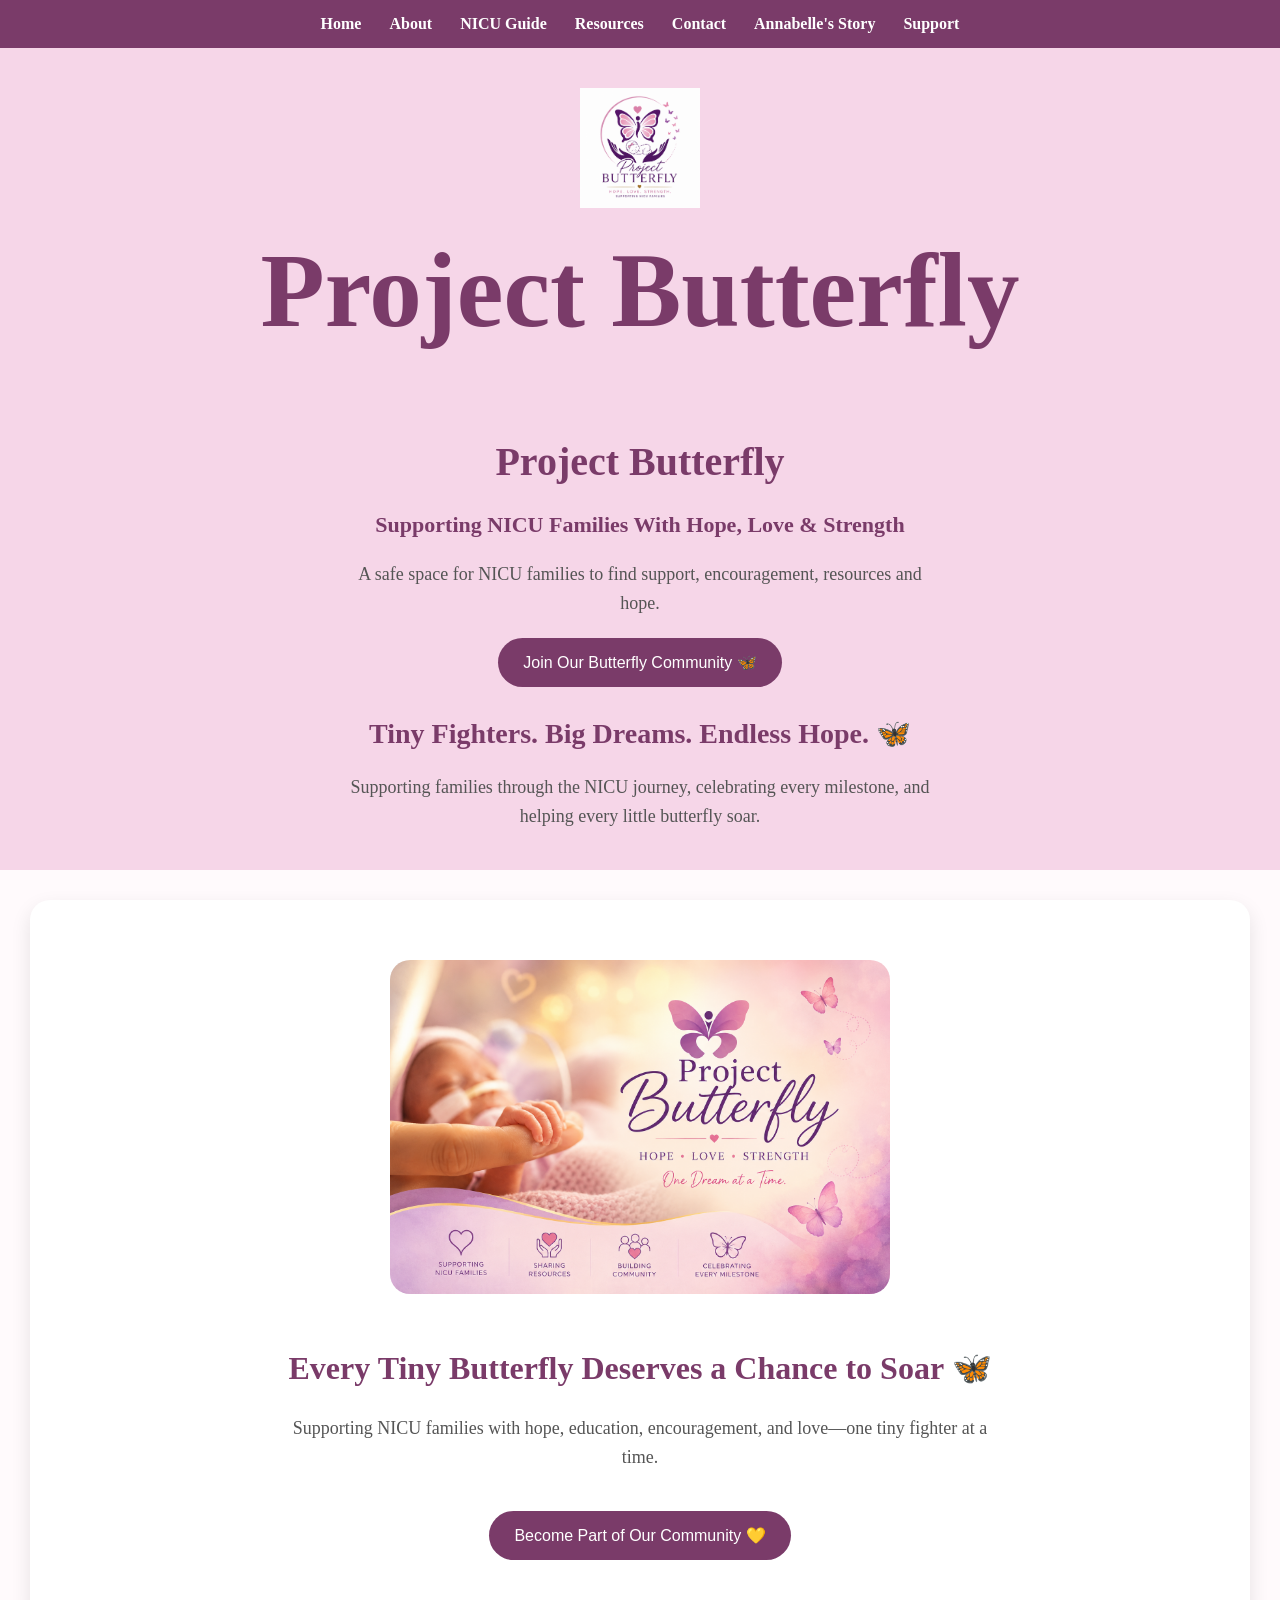
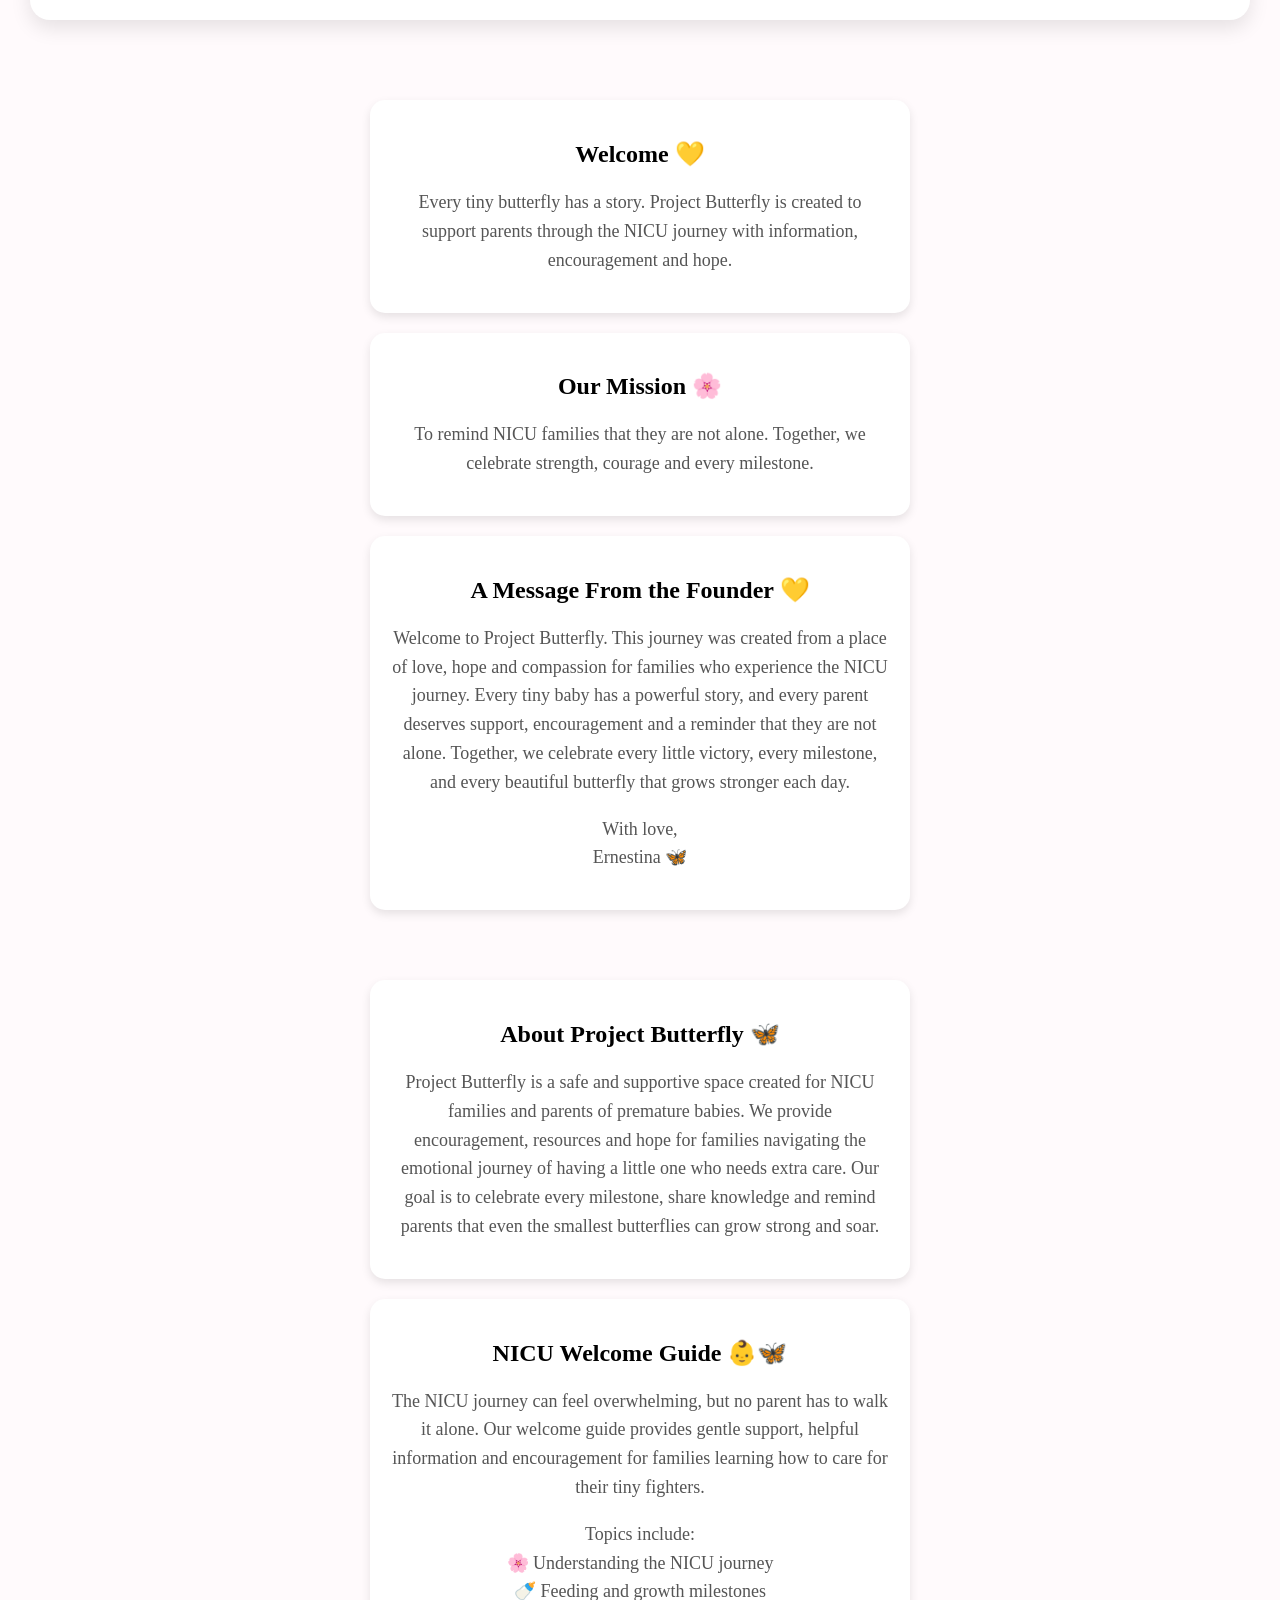
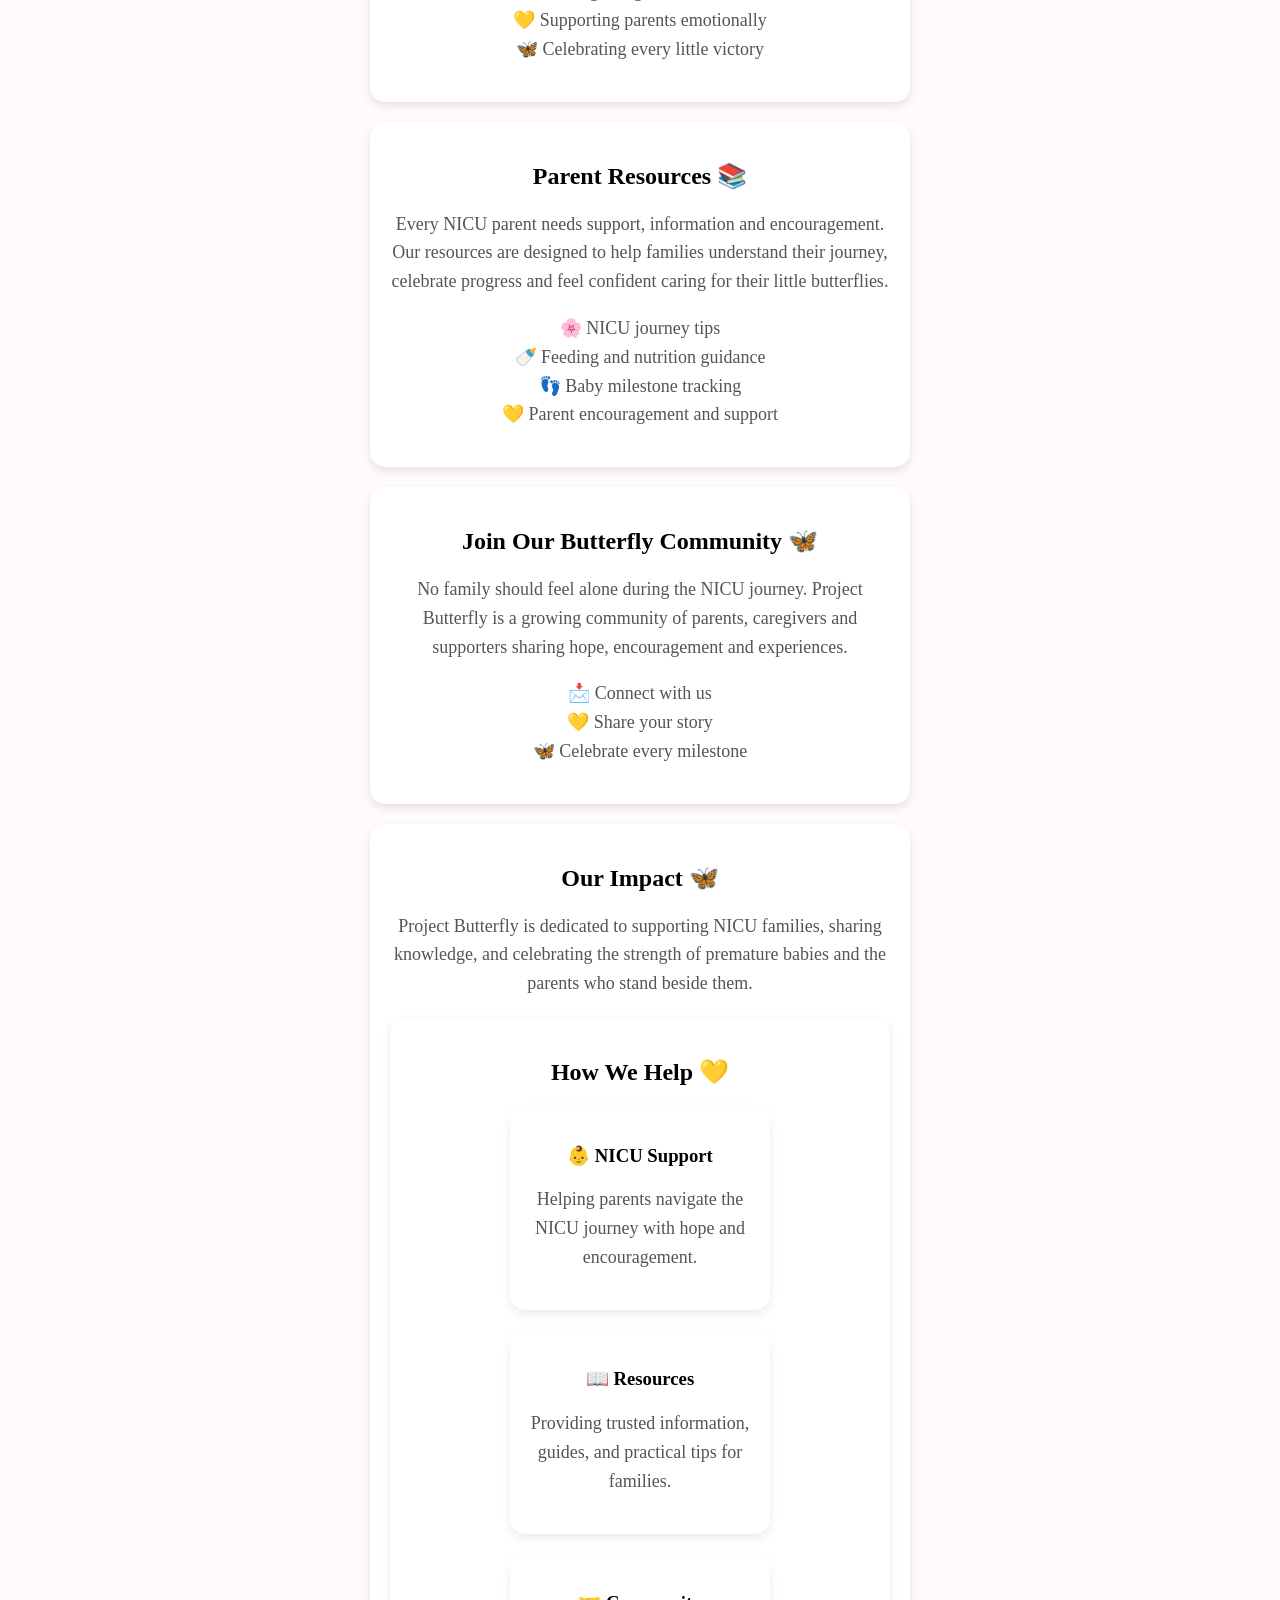
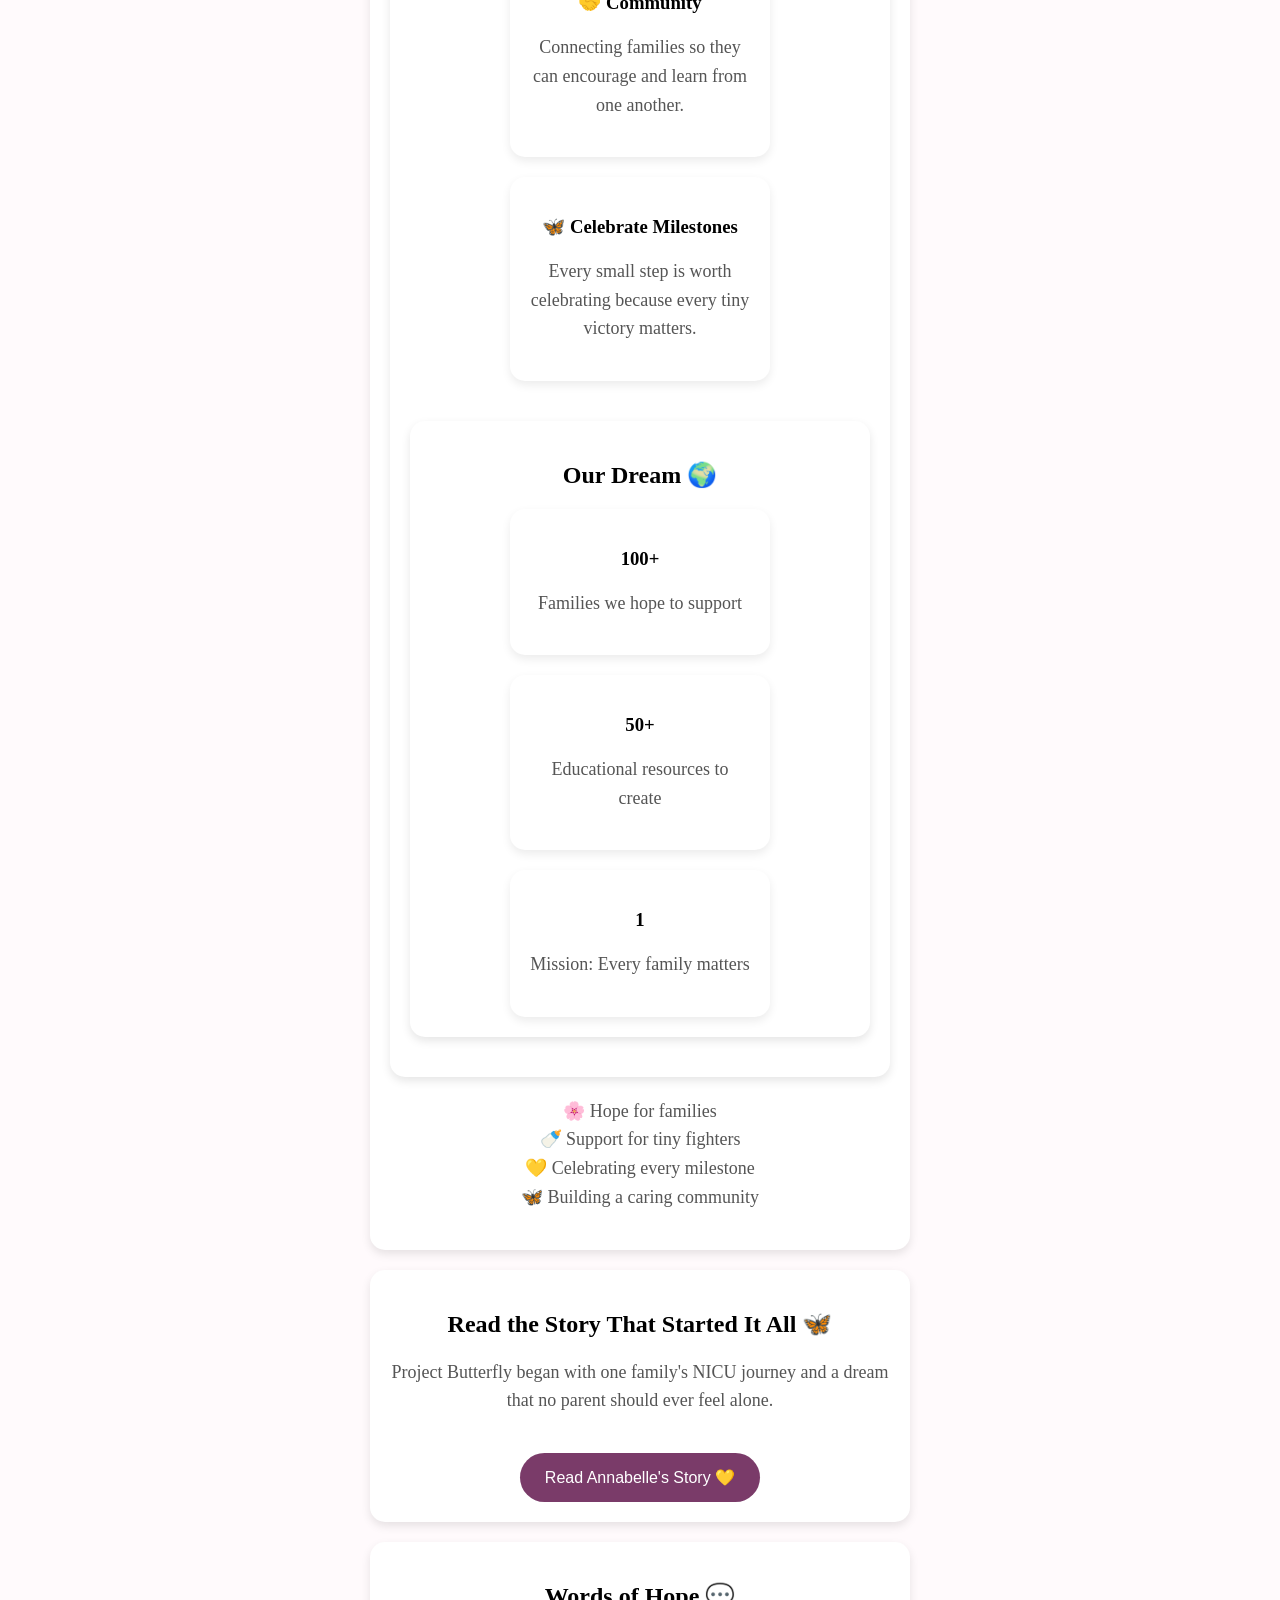
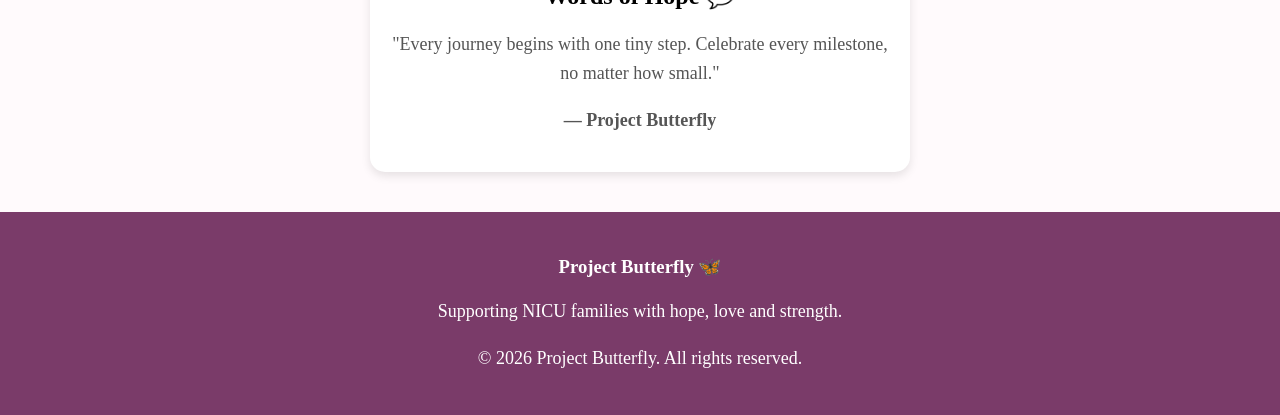
==== commit 5377594a: "Remove stylesheet link from index.html" ====
--- a/index.html
+++ b/index.html
@@ -2,7 +2,7 @@
 <html>
 <head>
   <meta name="viewport" content="width=device-width, initial-scale=1.0">
-  <link rel="stylesheet" href="style.css">
+  
     <title>Project Butterfly</title>
     <style>
         body {
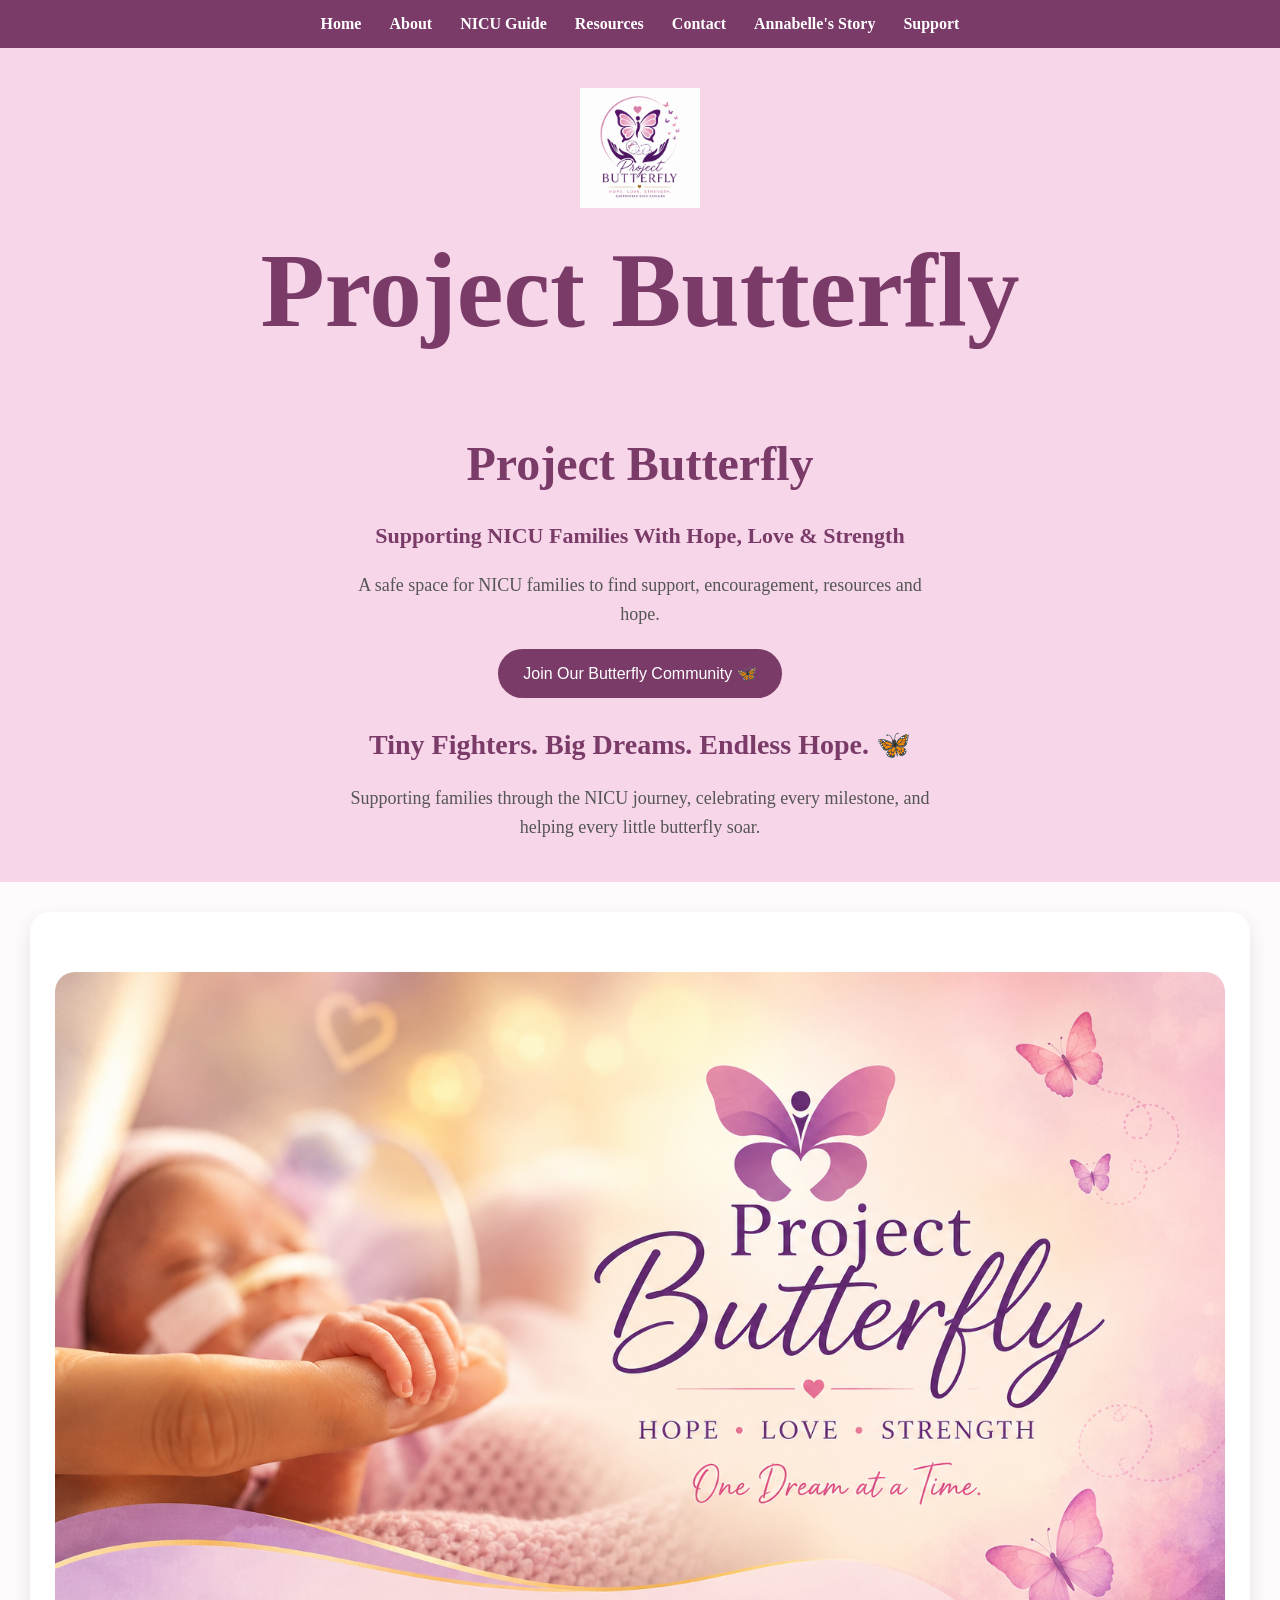
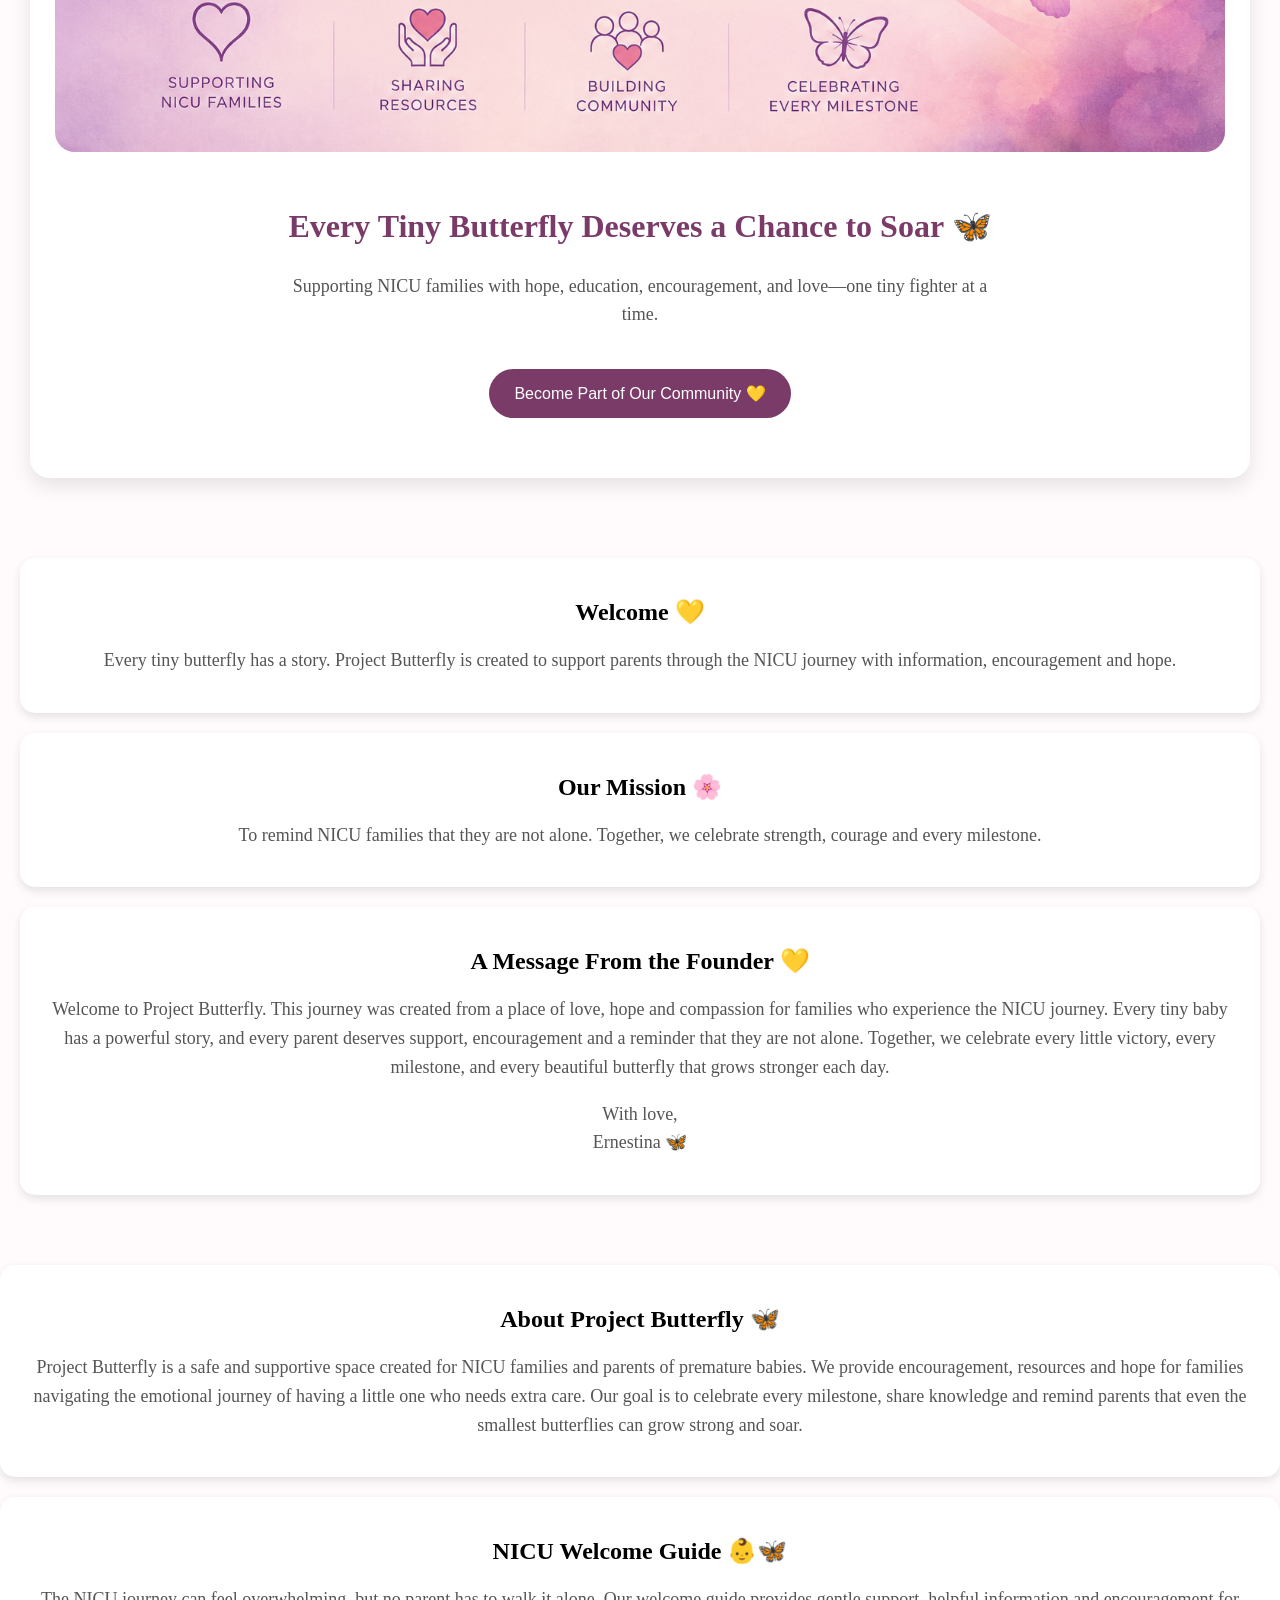
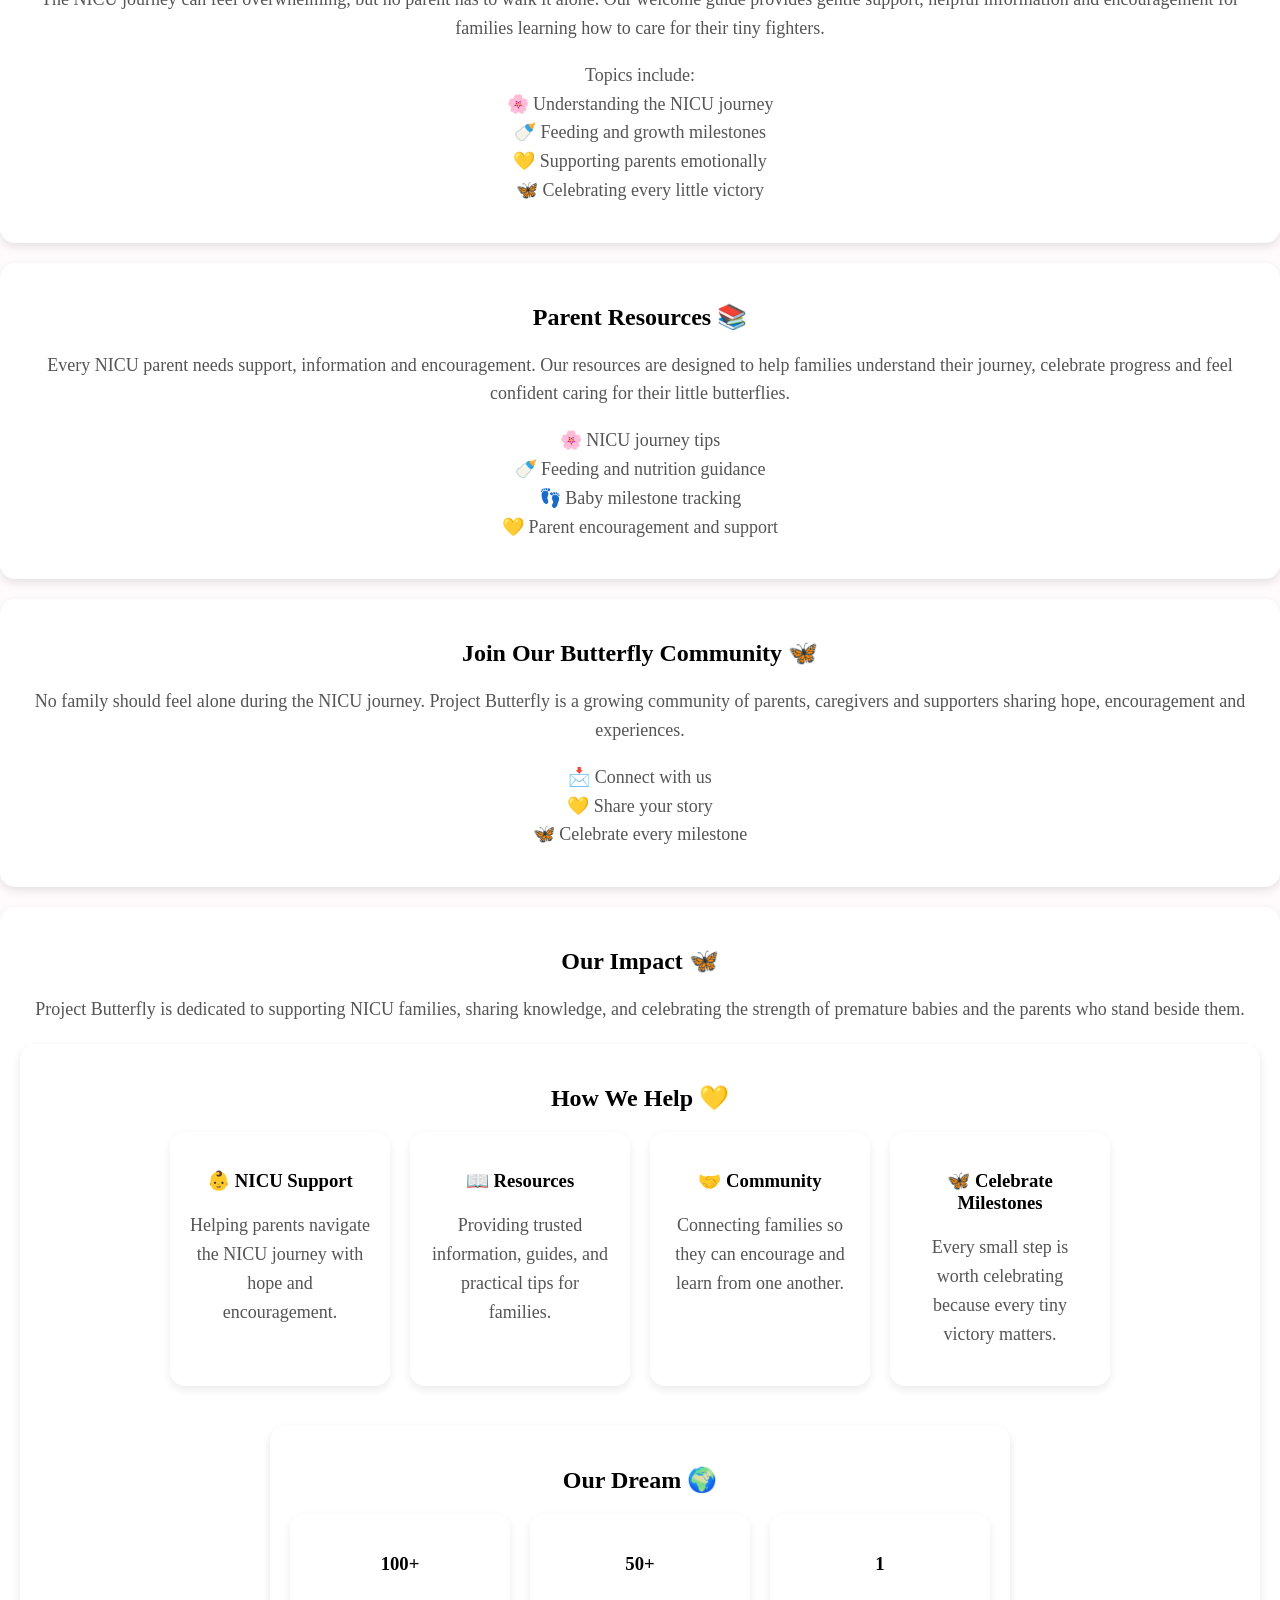
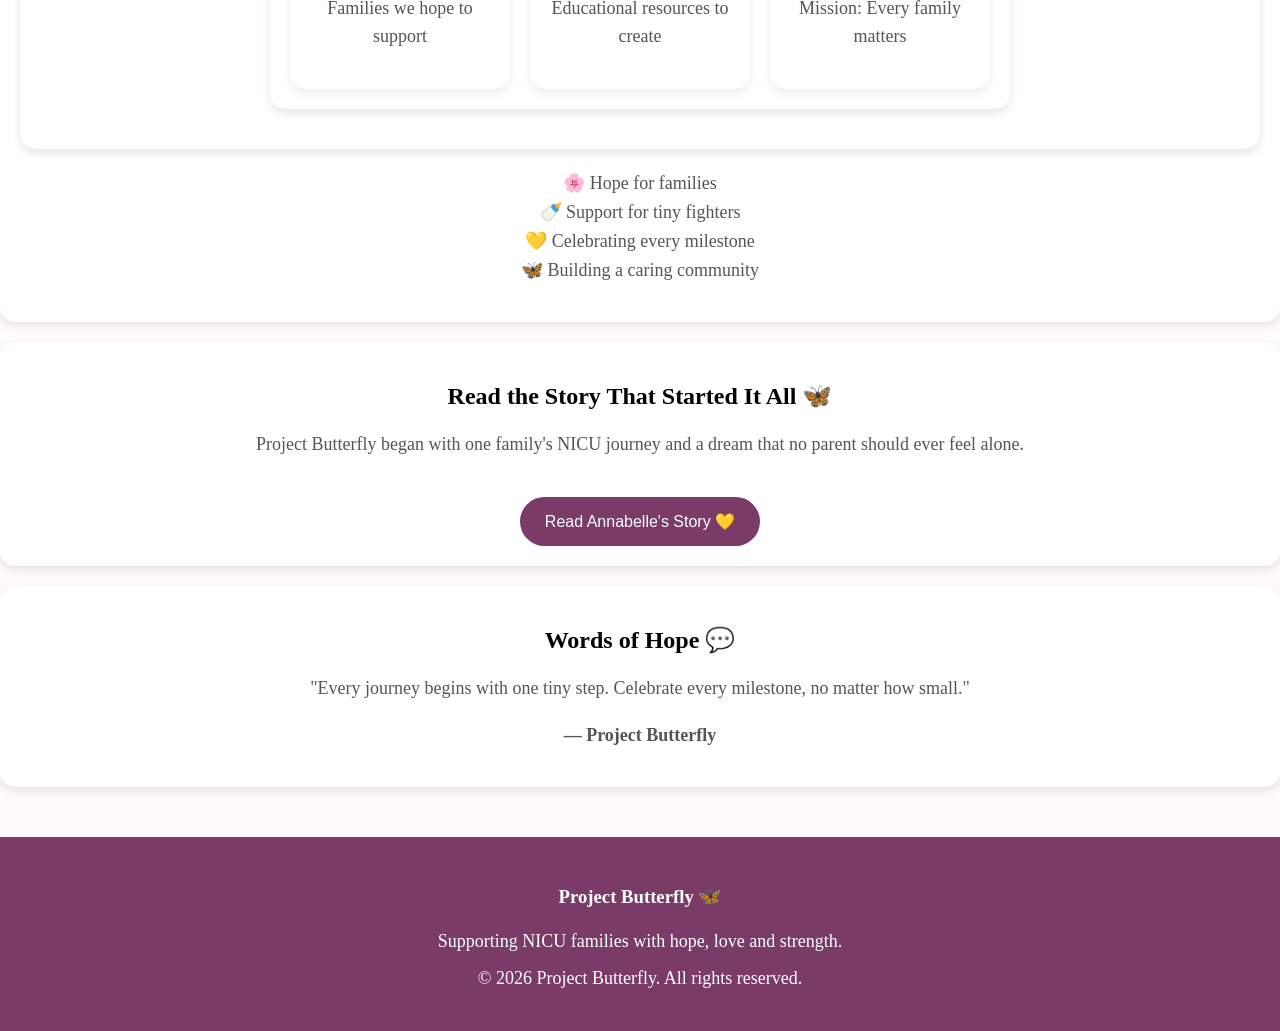
==== commit 3a08a4ac: "Link external stylesheet and remove inline styles Removed inline styles from index.html and linked t" ====
--- a/index.html
+++ b/index.html
@@ -4,185 +4,7 @@
   <meta name="viewport" content="width=device-width, initial-scale=1.0">
   
     <title>Project Butterfly</title>
-    <style>
-        body {
-            font-family: 'Georgia', serif;
-            background-color: #fffafc;
-            text-align: center;
-            margin: 0;
-            padding: 0;
-        }
-header h3 {
-    color: #7a3b69;
-    font-size: 22px;
-}
-
-header p {
-    max-width: 600px;
-    margin: auto;
-}
-        header {
-    background-color: #f6d6e8;
-    padding: 40px 20px;
-}
-
-        h1 {
-            color: #7a3b69;
-            font-size: 40px;
-        }
-
-        p {
-            color: #555;
-            font-size: 18px;
-            line-height: 1.6;
-        }
-
-        .section {
-            padding: 30px 20px;
-        }
-
-        .card {
-            background: white;
-            margin: 20px auto;
-            padding: 20px;
-            max-width: 500px;
-            border-radius: 15px;
-            box-shadow: 0 4px 10px rgba(0,0,0,0.1);
-        }
-.card:hover {
-    transform: translateY(-5px);
-    transition: 0.3s;
-}
-        footer {
-            background-color: #7a3b69;
-            color: white;
-            padding: 15px;
-        }
-        nav {
-    background-color: #7a3b69;
-    padding: 15px;
-    position: sticky;
-    top: 0;
-    z-index: 1000;
-}
-
-nav a {
-    color: white;
-    text-decoration: none;
-    margin: 12px;
-    font-size: 16px;
-    font-weight: bold;
-    transition: color 0.3s;
-}
-
-nav a:hover {
-    color: #ffd966;
-}
-.logo {
-    font-size: 70px;
-    margin-bottom: 10px;
-}
-.logo h2 {
-    color: #7a3b69;
-    margin-top: 5px;
-}
-
-.logo span {
-    font-size: 70px;
-}
-button {
-    background-color: #7a3b69;
-    color: white;
-    border: none;
-    padding: 15px 25px;
-    border-radius: 30px;
-    font-size: 16px;
-    margin-top: 20px;
-}
-button:hover {
-    background-color: #9b5b87;
-    transform: scale(1.05);
-    transition: 0.3s;
-}
-.hero-message {
-    margin-top: 30px;
-}
-
-.hero-message h2 {
-    color: #7a3b69;
-    font-size: 28px;
-}
-footer {
-    background-color: #7a3b69;
-    color: white;
-    padding: 25px;
-    margin-top: 40px;
-}
-
-footer p {
-    color: white;
-}
-.logo img {
-    width: 120px;
-    height: 120px;
-    object-fit: contain;
-}
-.hero {
-    background: white;
-    padding: 60px 25px;
-    margin: 30px;
-    border-radius: 20px;
-    box-shadow: 0 8px 20px rgba(0,0,0,0.1);
-}
-
-.hero h2 {
-    color: #7a3b69;
-    font-size: 32px;
-}
-
-.hero p {
-    font-size: 18px;
-    max-width: 700px;
-    margin: 20px auto;
-}
-.hero img {
-    width: 100%;
-    max-width: 500px;
-    border-radius: 20px;
-    margin-bottom: 25px;
-}
-@keyframes fadeIn {
-    from {
-        opacity: 0;
-        transform: translateY(20px);
-    }
-
-    to {
-        opacity: 1;
-        transform: translateY(0);
-    }
-}
-
-.hero,
-.card {
-    animation: fadeIn 1s ease;
-}
-.services {
-    display: flex;
-    flex-wrap: wrap;
-    justify-content: center;
-    gap: 20px;
-    margin-top: 20px;
-}
-
-.service {
-    background: #fff;
-    padding: 20px;
-    border-radius: 15px;
-    width: 220px;
-    box-shadow: 0 4px 10px rgba(0,0,0,0.08);
-}
-    </style>
+    <link rel="stylesheet" href="style.css">
 
 </head>
 <nav>
--- a/style.css
+++ b/style.css
@@ -0,0 +1,298 @@
+
+        body {
+            font-family: 'Georgia', serif;
+            background-color: #fffafc;
+            text-align: center;
+            margin: 0;
+            padding: 0;
+        }
+header h3 {
+    color: #7a3b69;
+    font-size: 22px;
+}
+
+header p {
+    max-width: 600px;
+    margin: auto;
+}
+        header {
+    background-color: #f6d6e8;
+    padding: 40px 20px;
+}
+
+        h1 {
+            color: #7a3b69;
+            font-size: 40px;
+        }
+
+        p {
+            color: #555;
+            font-size: 18px;
+            line-height: 1.6;
+        }
+
+        .section {
+            padding: 30px 20px;
+        }
+
+        .card {
+            background: white;
+            margin: 20px auto;
+            padding: 20px;
+            max-width: 500px;
+            border-radius: 15px;
+            box-shadow: 0 4px 10px rgba(0,0,0,0.1);
+        }
+.card:hover {
+    transform: translateY(-5px);
+    transition: 0.3s;
+}
+        footer {
+            background-color: #7a3b69;
+            color: white;
+            padding: 15px;
+        }
+        nav {
+    background-color: #7a3b69;
+    padding: 15px;
+    position: sticky;
+    top: 0;
+    z-index: 1000;
+}
+
+nav a {
+    color: white;
+    text-decoration: none;
+    margin: 12px;
+    font-size: 16px;
+    font-weight: bold;
+    transition: color 0.3s;
+}
+
+nav a:hover {
+    color: #ffd966;
+}
+.logo {
+    font-size: 70px;
+    margin-bottom: 10px;
+}
+.logo h2 {
+    color: #7a3b69;
+    margin-top: 5px;
+}
+
+.logo span {
+    font-size: 70px;
+}
+button {
+    background-color: #7a3b69;
+    color: white;
+    border: none;
+    padding: 15px 25px;
+    border-radius: 30px;
+    font-size: 16px;
+    margin-top: 20px;
+}
+button:hover {
+    background-color: #9b5b87;
+    transform: scale(1.05);
+    transition: 0.3s;
+}
+.hero-message {
+    margin-top: 30px;
+}
+
+.hero-message h2 {
+    color: #7a3b69;
+    font-size: 28px;
+}
+footer {
+    background-color: #7a3b69;
+    color: white;
+    padding: 25px;
+    margin-top: 40px;
+}
+
+footer p {
+    color: white;
+}
+.logo img {
+    width: 120px;
+    height: 120px;
+    object-fit: contain;
+}
+.hero {
+    background: white;
+    padding: 60px 25px;
+    margin: 30px;
+    border-radius: 20px;
+    box-shadow: 0 8px 20px rgba(0,0,0,0.1);
+}
+
+.hero h2 {
+    color: #7a3b69;
+    font-size: 32px;
+}
+
+.hero p {
+    font-size: 18px;
+    max-width: 700px;
+    margin: 20px auto;
+}
+.hero img {
+    width: 100%;
+    max-width: 500px;
+    border-radius: 20px;
+    margin-bottom: 25px;
+}
+@keyframes fadeIn {
+    from {
+        opacity: 0;
+        transform: translateY(20px);
+    }
+
+    to {
+        opacity: 1;
+        transform: translateY(0);
+    }
+}
+
+.hero,
+.card {
+    animation: fadeIn 1s ease;
+}
+.services {
+    display: flex;
+    flex-wrap: wrap;
+    justify-content: center;
+    gap: 20px;
+    margin-top: 20px;
+}
+
+.service {
+    background: #fff;
+    padding: 20px;
+    border-radius: 15px;
+    width: 220px;
+    box-shadow: 0 4px 10px rgba(0,0,0,0.08);
+}
+.help-buttons {
+    display: flex;
+    flex-wrap: wrap;
+    justify-content: center;
+    gap: 15px;
+    margin-top: 20px;
+}
+
+.help-buttons button {
+    min-width: 180px;
+}
+blockquote {
+    font-size: 22px;
+    font-style: italic;
+    color: #7a3b69;
+    line-height: 1.8;
+    margin: 20px;
+}
+footer {
+    background: #7a3b69;
+    color: white;
+    text-align: center;
+    padding: 30px 20px;
+    margin-top: 50px;
+}
+
+footer h2 {
+    margin-bottom: 10px;
+}
+
+footer p {
+    margin: 8px 0;
+}
+input,
+textarea {
+    width: 100%;
+    padding: 12px;
+    border: 1px solid #d9c7d3;
+    border-radius: 10px;
+    margin-top: 6px;
+    margin-bottom: 16px;
+    font-size: 16px;
+    box-sizing: border-box;
+}
+
+textarea {
+    resize: vertical;
+    min-height: 150px;
+}
+
+label {
+    font-weight: bold;
+}
+/* Mobile-friendly design */
+* {
+    box-sizing: border-box;
+}
+
+img {
+    max-width: 100%;
+    height: auto;
+}
+
+h1 {
+    font-size: clamp(40px, 10vw, 80px);
+    overflow-wrap: break-word;
+}
+
+header,
+section,
+.card {
+    max-width: 100%;
+    overflow: hidden;
+}
+
+@media (max-width: 600px) {
+    nav {
+        display: flex;
+        flex-wrap: wrap;
+        justify-content: center;
+        gap: 10px;
+    }
+
+    nav a {
+        font-size: 16px;
+    }
+
+    header {
+        padding: 25px 15px;
+    }
+
+    h1 {
+        font-size: 48px;
+        line-height: 1.1;
+    }
+
+    h2 {
+        font-size: 30px;
+    }
+
+    p {
+        font-size: 16px;
+    }
+}
+body {
+    overflow-x: hidden;
+}
+
+h1 {
+    max-width: 100%;
+    font-size: 48px !important;
+    line-height: 1.1;
+    overflow-wrap: break-word;
+}
+
+img {
+    max-width: 100% !important;
+    height: auto !important;
+}
+    </style>
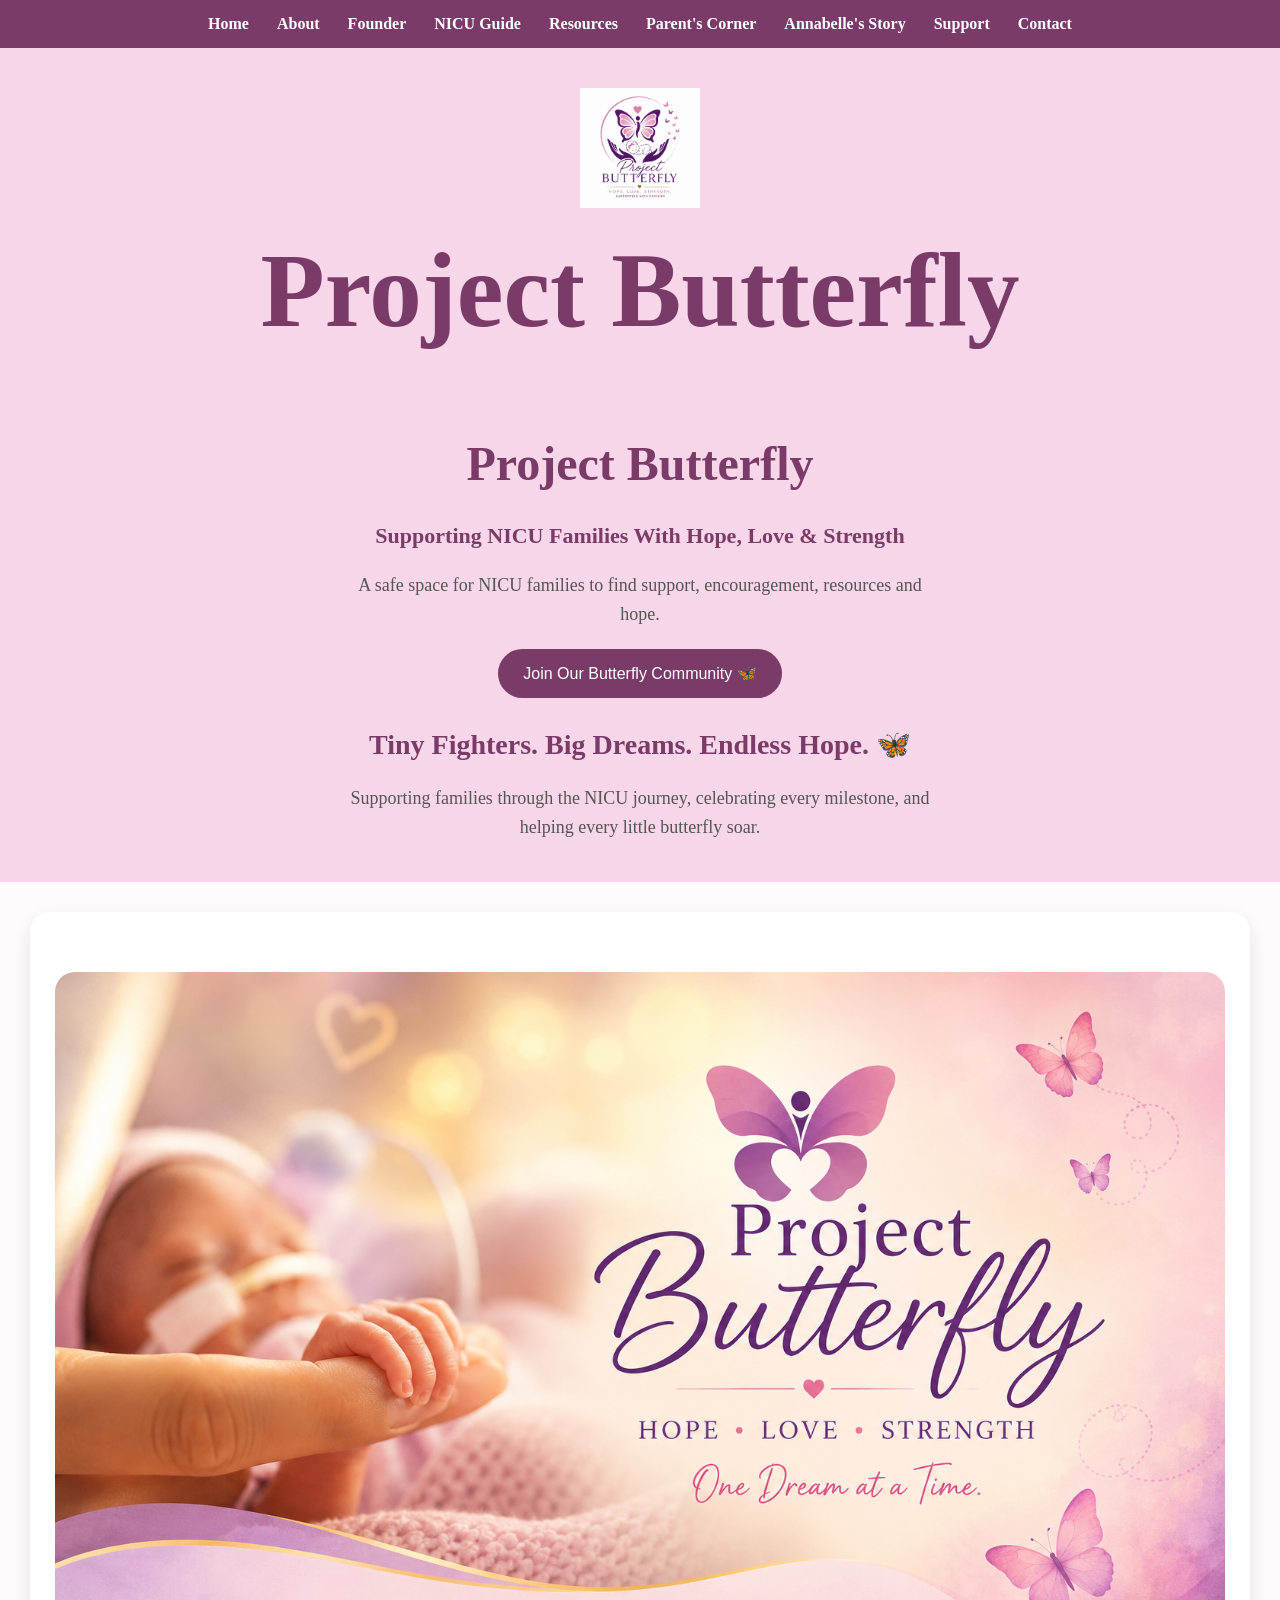
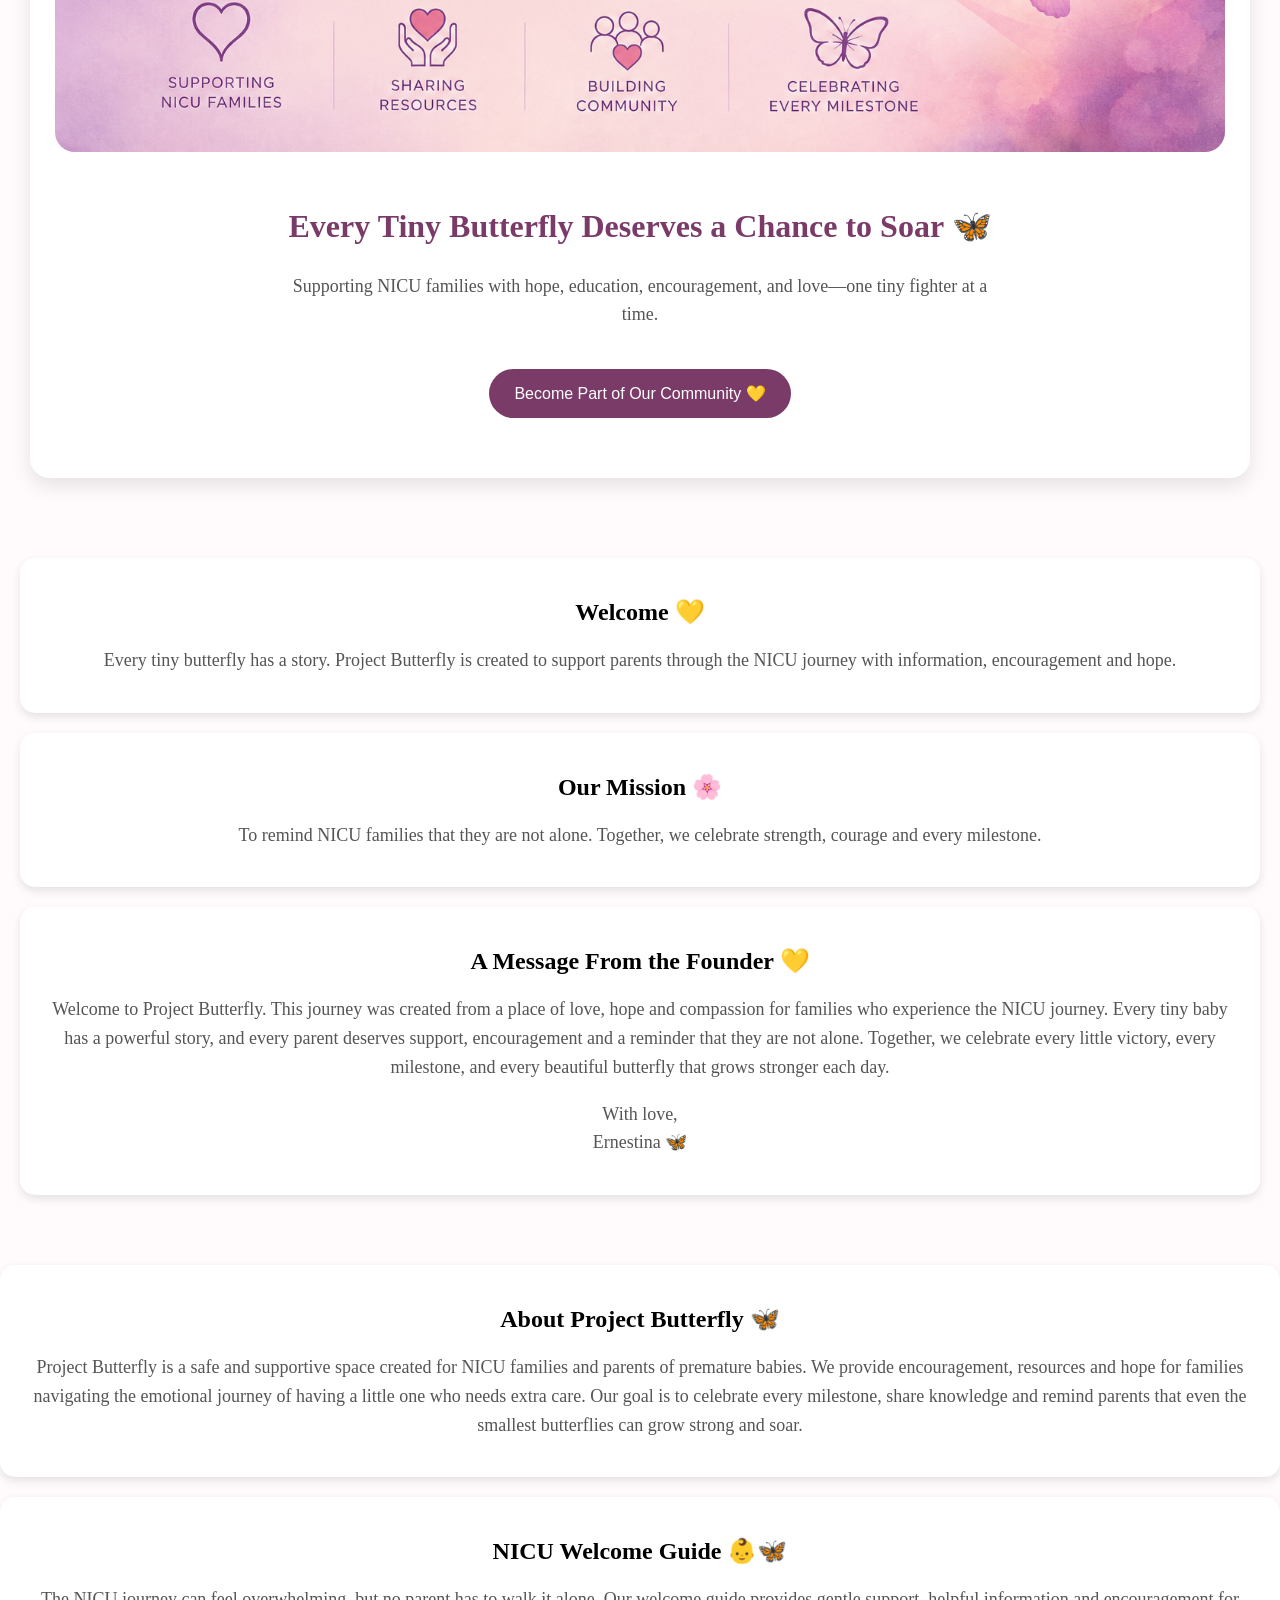
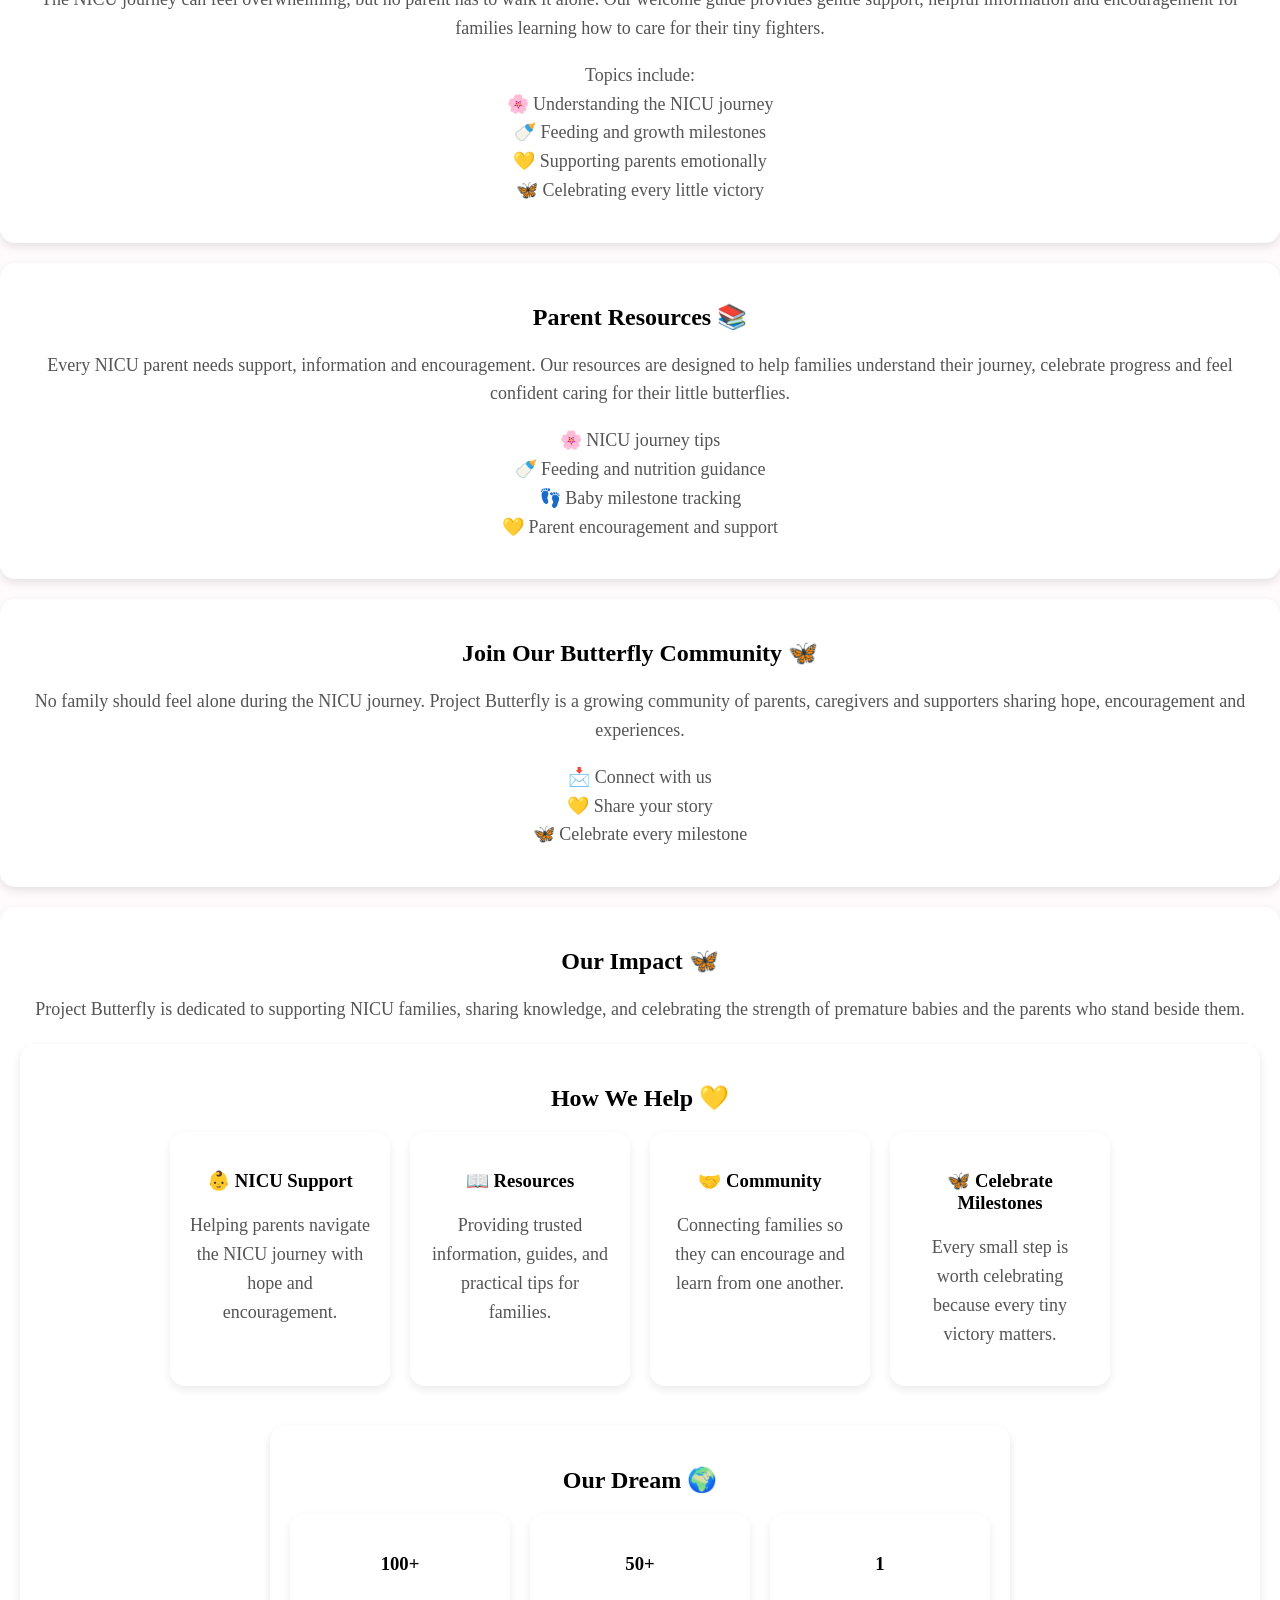
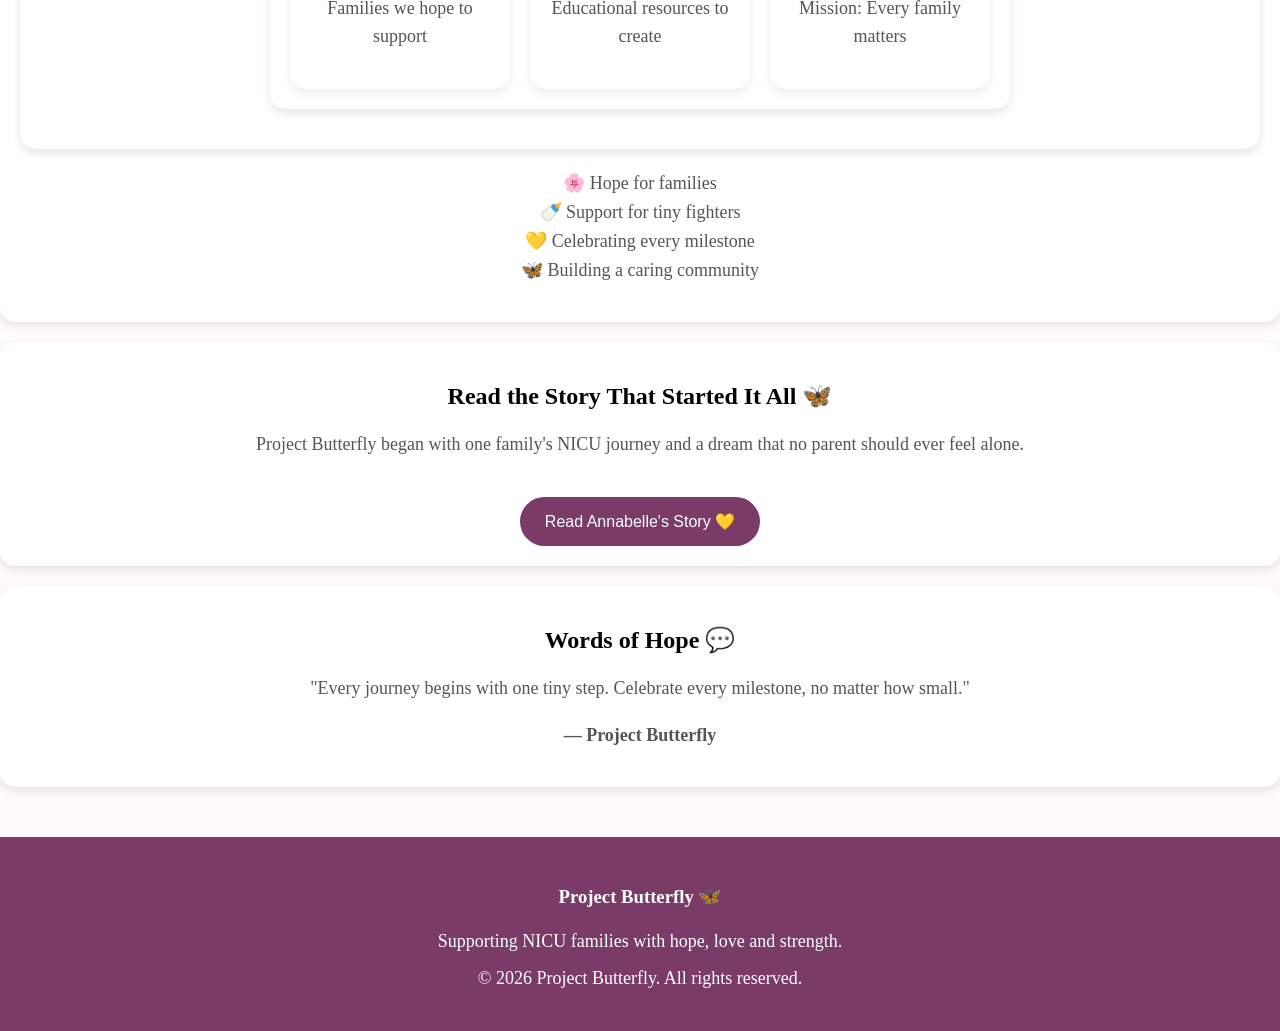
==== commit 4949487d: "Add 'Founder' and 'Parent's Corner' links to navigation" ====
--- a/index.html
+++ b/index.html
@@ -10,11 +10,13 @@
 <nav>
     <a href="index.html">Home</a>
     <a href="about.html">About</a>
+    <a href="founder.html">Founder</a>
     <a href="nicu-guide.html">NICU Guide</a>
     <a href="resources.html">Resources</a>
-    <a href="contact.html">Contact</a>
+    <a href="parents-corner.html">Parent's Corner</a>
     <a href="annabelles-story.html">Annabelle's Story</a>
     <a href="support.html">Support</a>
+    <a href="contact.html">Contact</a>
 </nav>
 <body>
 
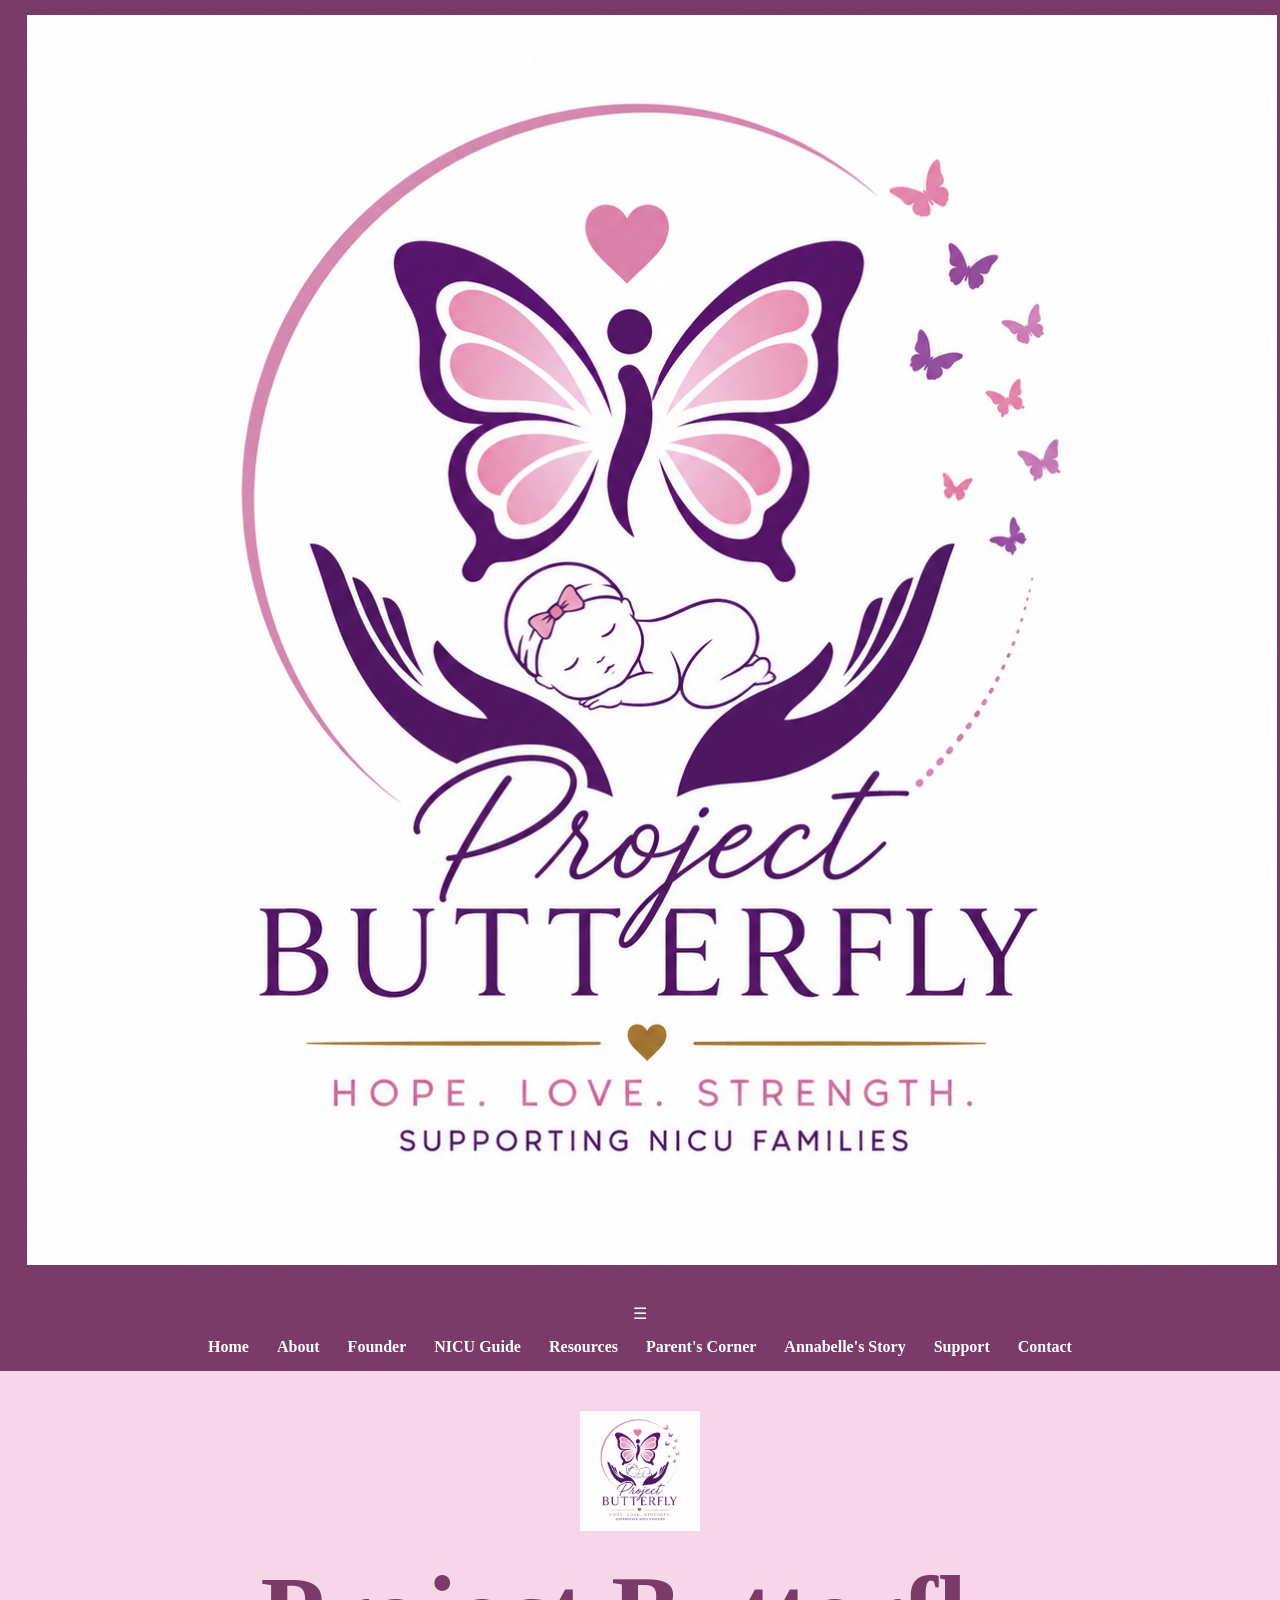
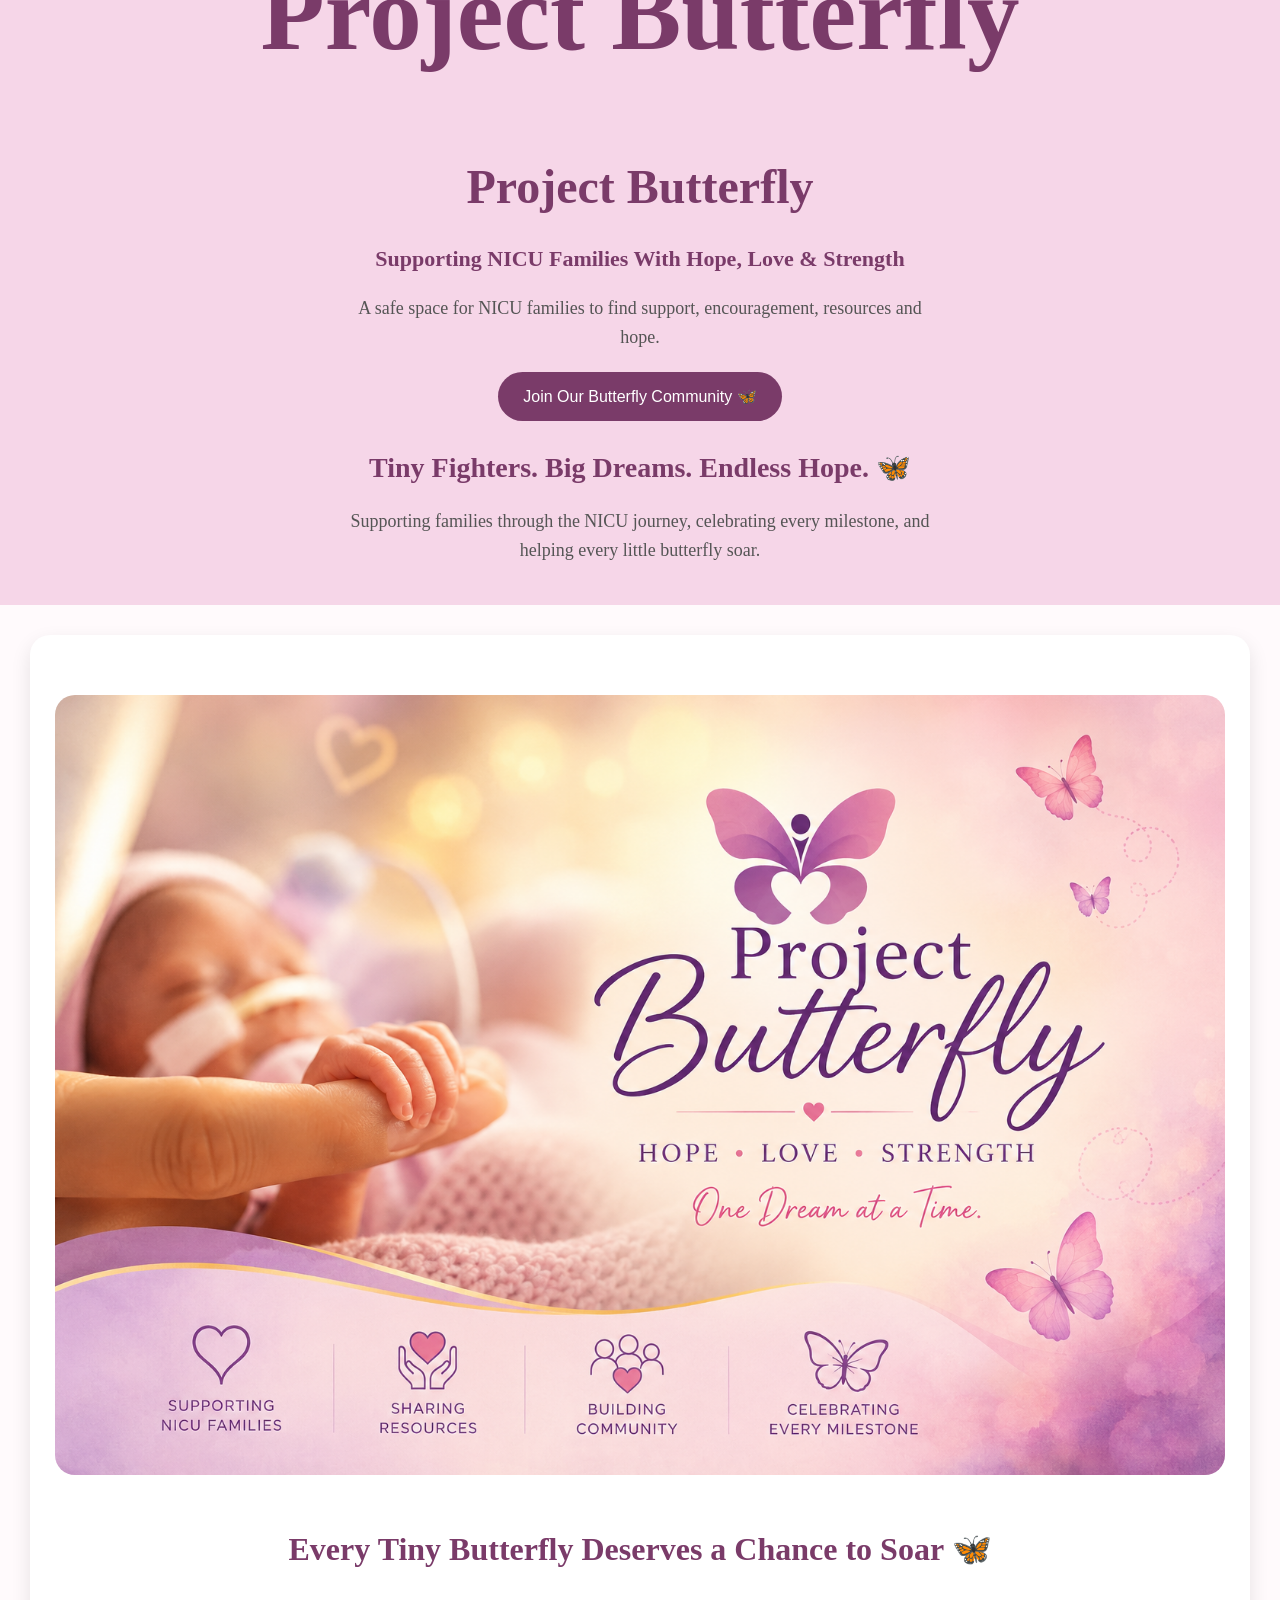
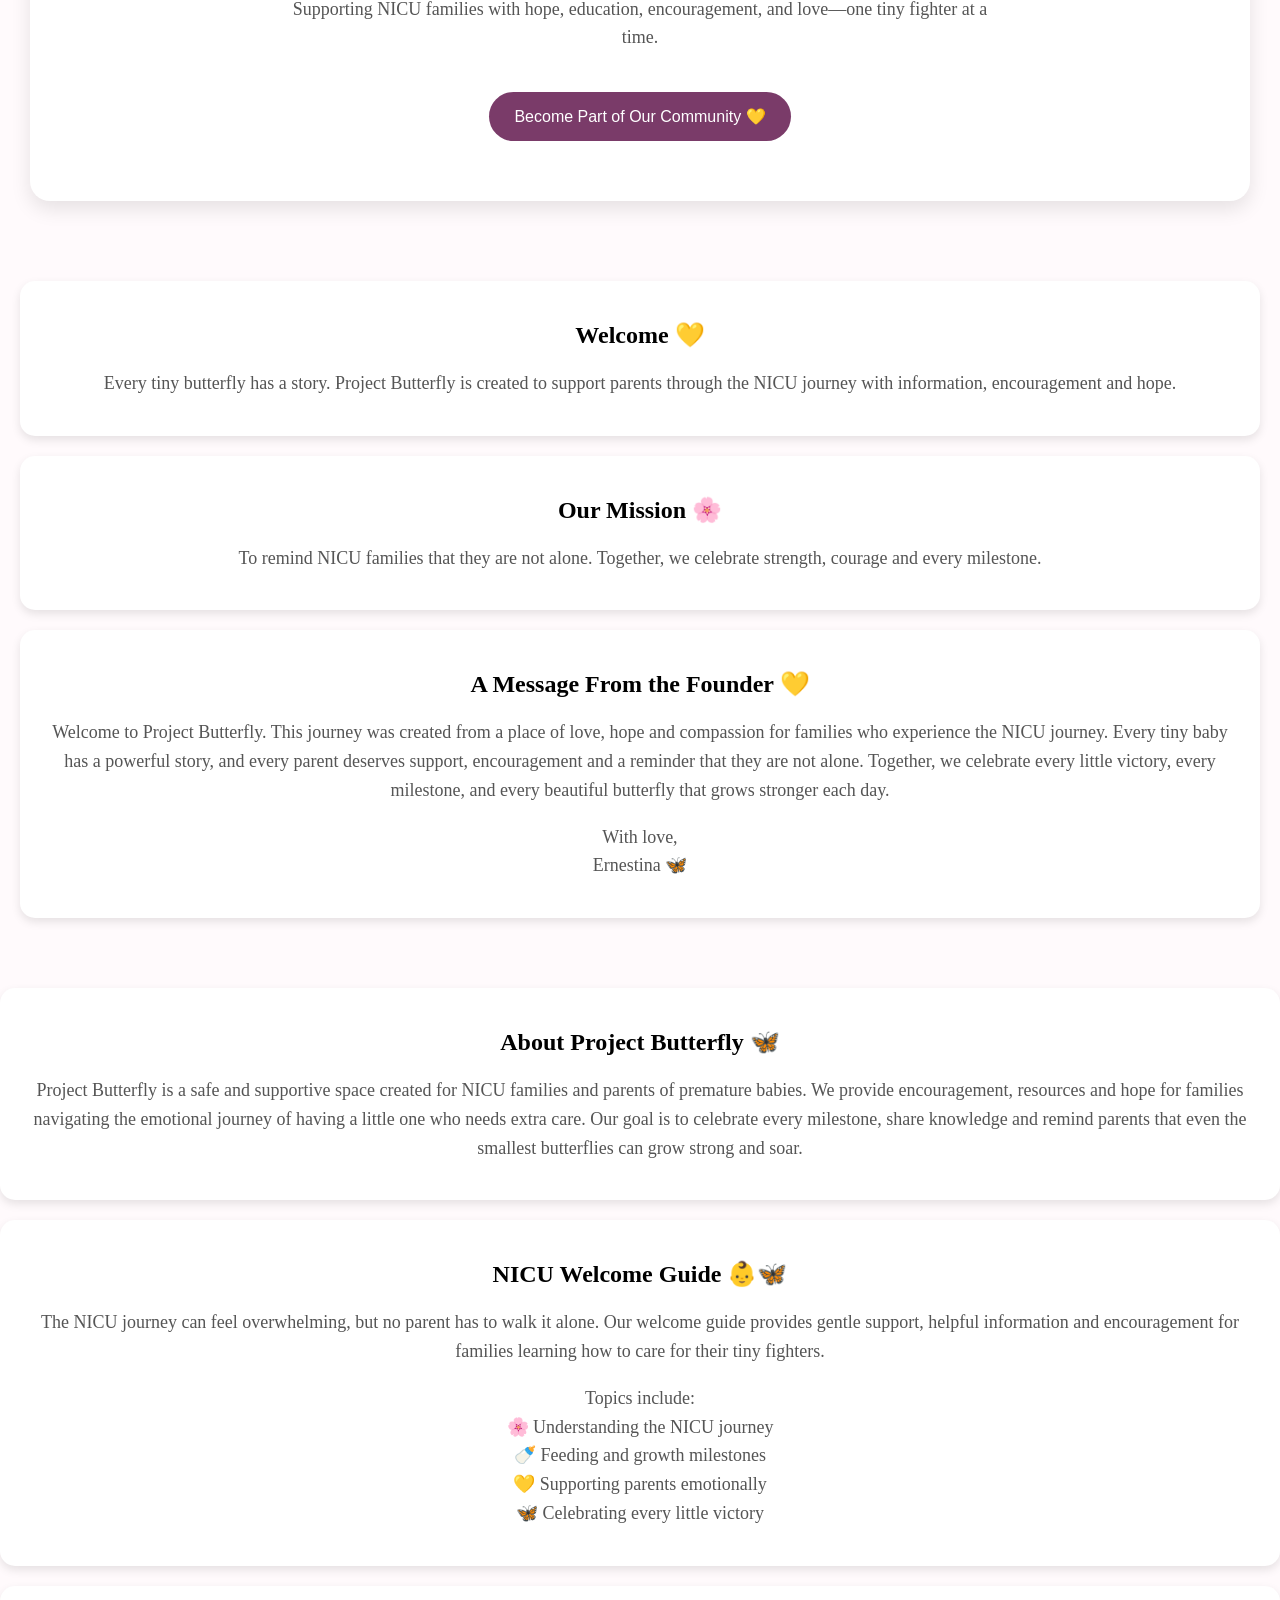
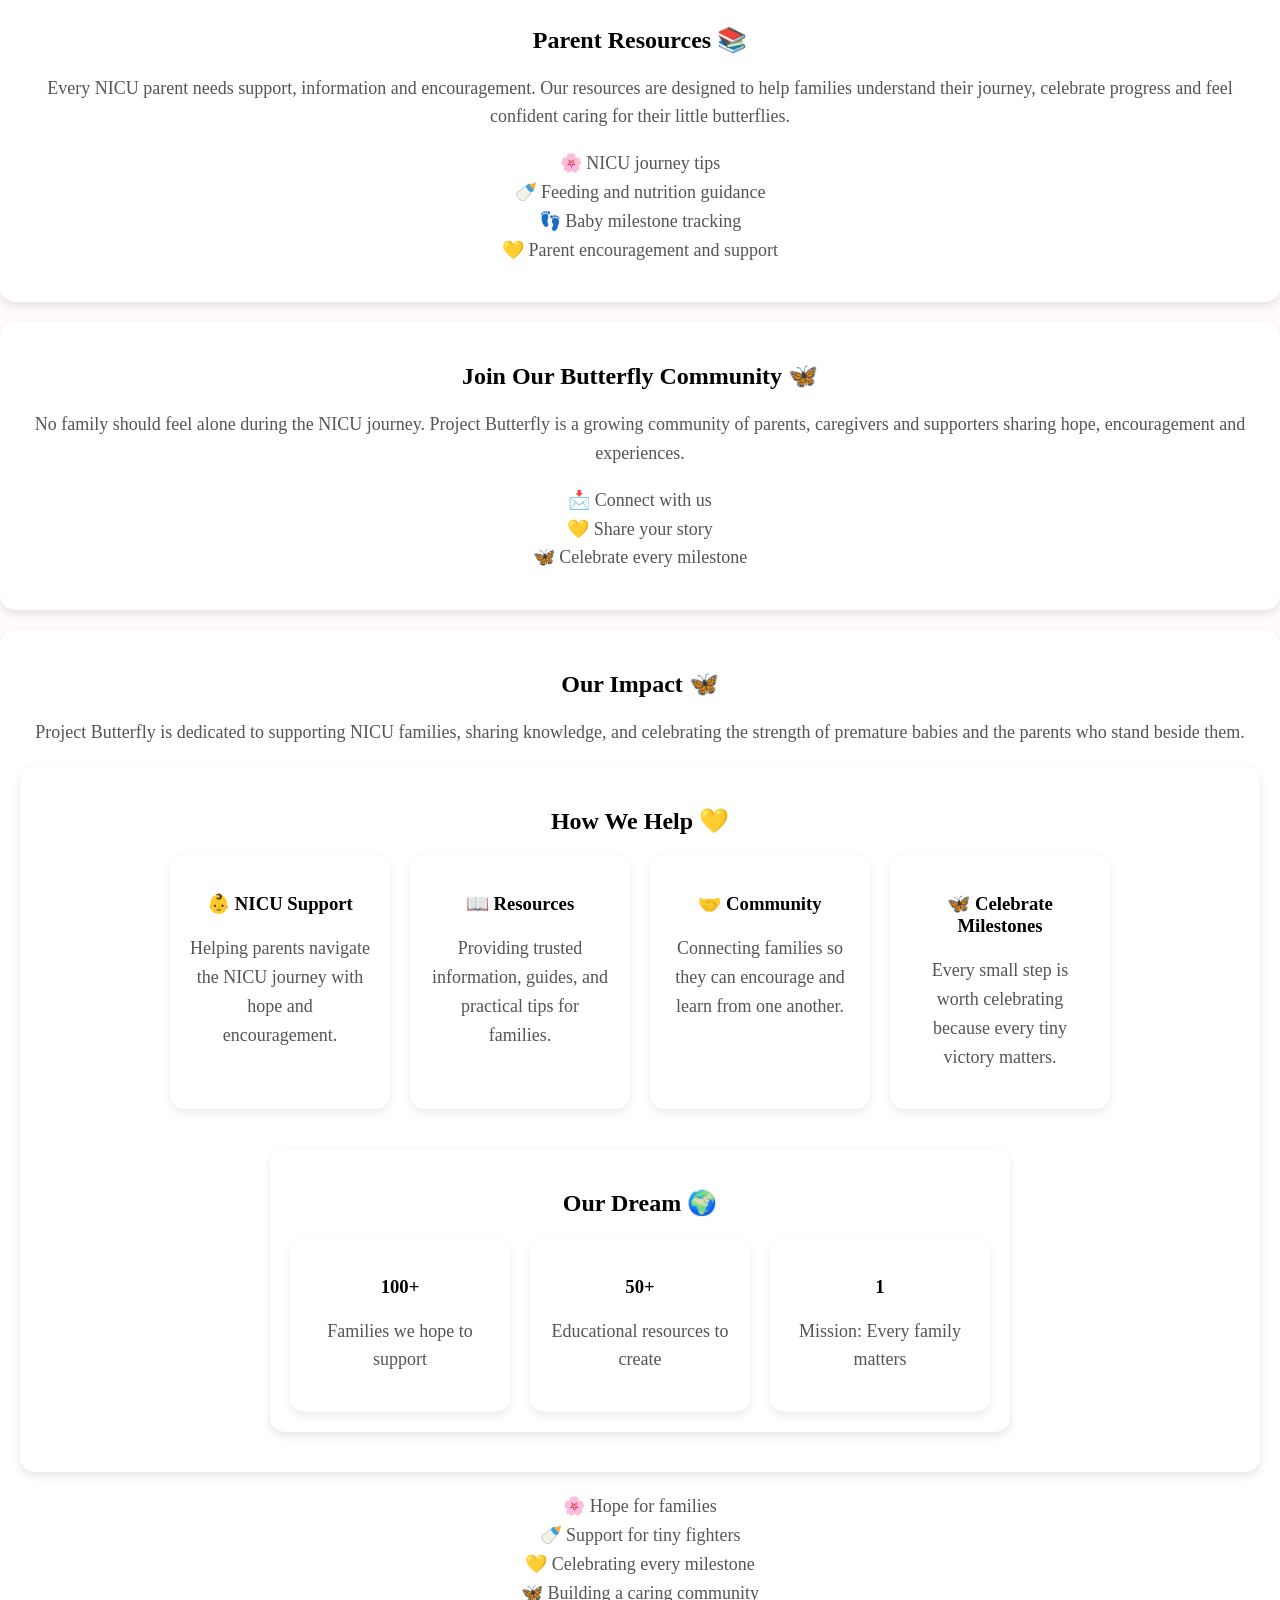
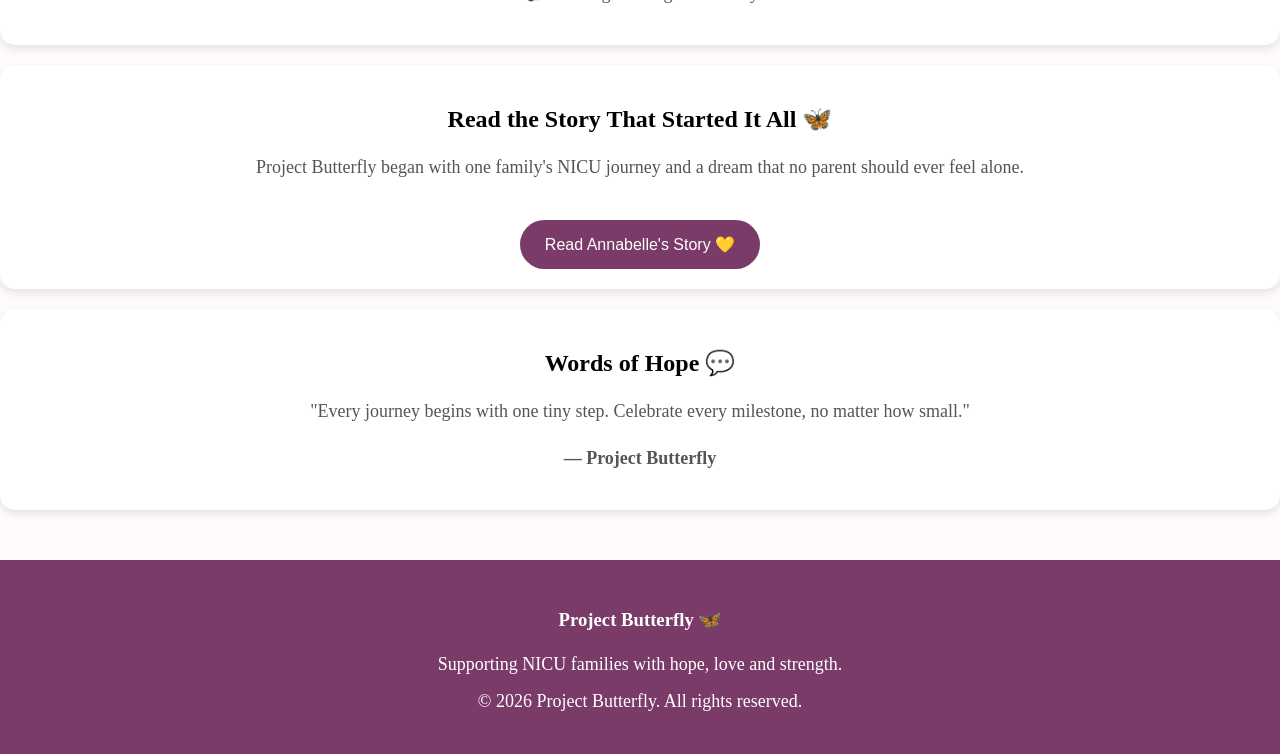
==== commit cd611952: "Refactor navigation with toggle menu functionality" ====
--- a/index.html
+++ b/index.html
@@ -8,15 +8,27 @@
 
 </head>
 <nav>
-    <a href="index.html">Home</a>
-    <a href="about.html">About</a>
-    <a href="founder.html">Founder</a>
-    <a href="nicu-guide.html">NICU Guide</a>
-    <a href="resources.html">Resources</a>
-    <a href="parents-corner.html">Parent's Corner</a>
-    <a href="annabelles-story.html">Annabelle's Story</a>
-    <a href="support.html">Support</a>
-    <a href="contact.html">Contact</a>
+    <div class="nav-container">
+        <a href="index.html" class="nav-logo">
+            <img src="logo.png" alt="Project Butterfly Logo">
+        </a>
+
+        <button class="menu-toggle" onclick="toggleMenu()" aria-label="Open navigation menu">
+            ☰
+        </button>
+
+        <div class="nav-links" id="navLinks">
+            <a href="index.html">Home</a>
+            <a href="about.html">About</a>
+            <a href="founder.html">Founder</a>
+            <a href="nicu-guide.html">NICU Guide</a>
+            <a href="resources.html">Resources</a>
+            <a href="parents-corner.html">Parent's Corner</a>
+            <a href="annabelles-story.html">Annabelle's Story</a>
+            <a href="support.html">Support</a>
+            <a href="contact.html">Contact</a>
+        </div>
+    </div>
 </nav>
 <body>
 
@@ -286,6 +298,11 @@
 
 </footer>
 
-
+<script>
+function toggleMenu() {
+    const navLinks = document.getElementById("navLinks");
+    navLinks.classList.toggle("active");
+}
+</script>
 </body>
 </html>
